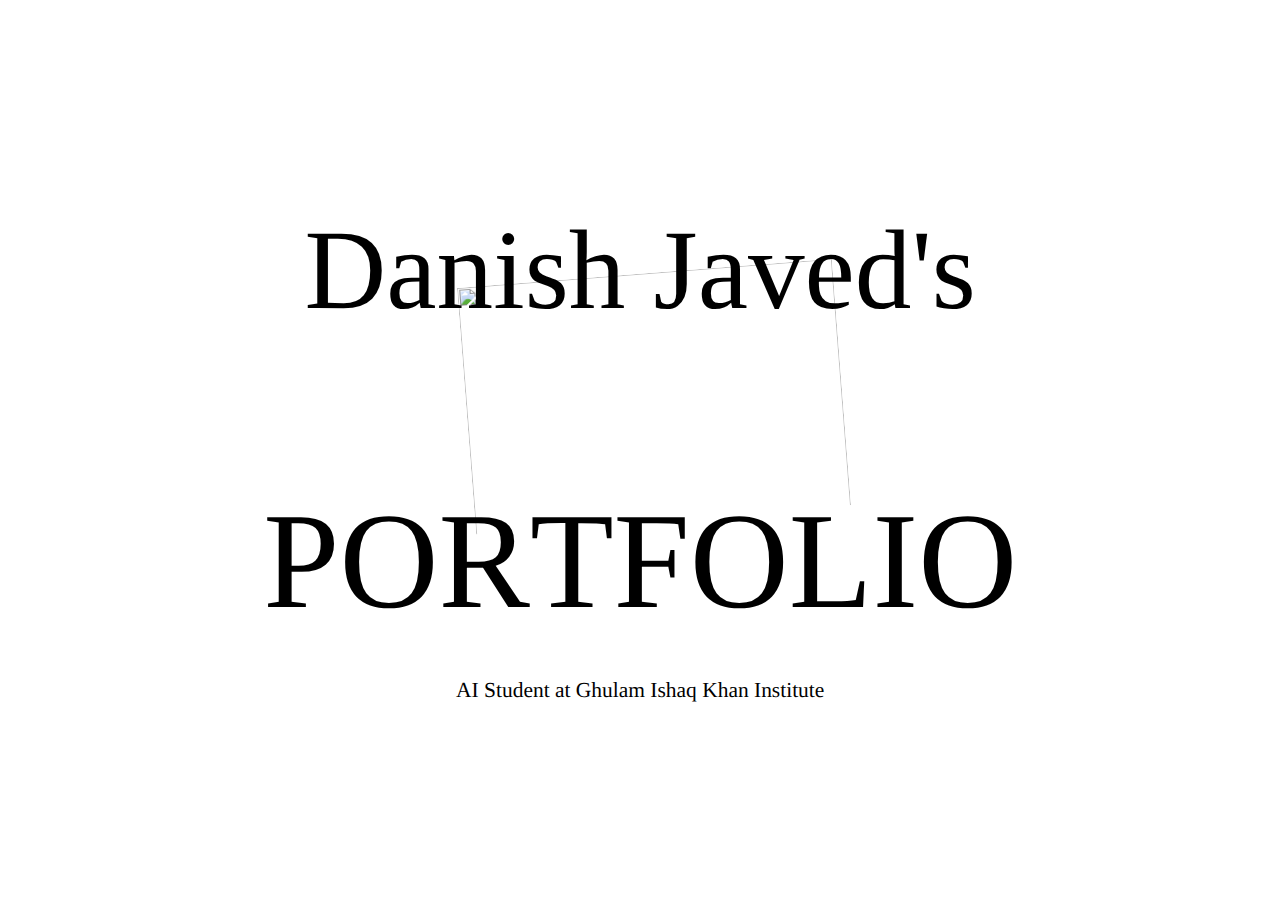
==== index.html @ 6057b131 "index.html" ====
<!DOCTYPE html>
<!-- saved from url=(0034)https://danishjaved.my.canva.site/ -->
<html lang="en"><head><meta http-equiv="Content-Type" content="text/html; charset=UTF-8"><!--<base href="/">--><base href="."><meta name="viewport" content="width=device-width, initial-scale=1.0"><title>Danish Javed's</title><meta name="description" content="Personal portfolio"><link rel="icon" href="https://danishjaved.my.canva.site/26387fa4f5b1e3f7b6217b27d79bf264.png" type="image/png" sizes="16x16"><link rel="icon" href="https://danishjaved.my.canva.site/2d0b56e7e51cf11036ad8734bdb67e2d.png" type="image/png" sizes="32x32"><link rel="apple-touch-icon" href="https://danishjaved.my.canva.site/725b756a69a7d4c235070e51acd85560.png" sizes="180x180"><style>:root {  --ffsd: 0px;}@media not all and (min-resolution:.001dpcm) {  @media {    :root {       --ffsd: 0.5px;    }  }}html {  font-size: min(1vw, 13.66px);  -webkit-text-size-adjust: 100%;  scroll-behavior: smooth;}body, html, p, ul, ol, li {  margin: 0;  padding: 0;  font-synthesis: none;  font-kerning: none;  font-variant-ligatures: none;  font-feature-settings: "kern" 0, "calt" 0, "liga" 0, "clig" 0, "dlig" 0, "hlig" 0;  font-family: unset;  -webkit-font-smoothing: subpixel-antialiased;  -moz-osx-font-smoothing: grayscale;  text-rendering: geometricprecision;  white-space: normal;}li {  text-align: unset;}a {  text-decoration: none;  color: inherit;}@font-face {  font-family: YAEp58LJecI-0;  font-display: swap;  src: url(fonts/e9849a0be596192c822daa1765c81db9.woff2);  font-weight: 400;  font-style: normal;}@font-face {  font-family: YAEp58LJecI-0;  font-display: swap;  src: url(fonts/b31b3fcc49f01632fbaf4aeb8bf509ef.woff2);  font-weight: 700;  font-style: normal;}@font-face {  font-family: YAEp58LJecI-0;  font-display: swap;  src: url(fonts/c1d7916e2c29f971f879f9e089080f3e.woff2);  font-weight: 400;  font-style: italic;}@font-face {  font-family: YAEp58LJecI-0;  font-display: swap;  src: url(fonts/62d4c518a3633a4d230a8a7eb7c6b3e5.woff2);  font-weight: 700;  font-style: italic;}@font-face {  font-family: YAEp58LJecI-0;  font-display: swap;  src: url(fonts/e9849a0be596192c822daa1765c81db9.woff2);  font-weight: 100;  font-style: normal;}@font-face {  font-family: YAEp58LJecI-0;  font-display: swap;  src: url(fonts/c1d7916e2c29f971f879f9e089080f3e.woff2);  font-weight: 100;  font-style: italic;}@font-face {  font-family: YAEp58LJecI-0;  font-display: swap;  src: url(fonts/e9849a0be596192c822daa1765c81db9.woff2);  font-weight: 200;  font-style: normal;}@font-face {  font-family: YAEp58LJecI-0;  font-display: swap;  src: url(fonts/c1d7916e2c29f971f879f9e089080f3e.woff2);  font-weight: 200;  font-style: italic;}@font-face {  font-family: YAEp58LJecI-0;  font-display: swap;  src: url(fonts/e9849a0be596192c822daa1765c81db9.woff2);  font-weight: 300;  font-style: normal;}@font-face {  font-family: YAEp58LJecI-0;  font-display: swap;  src: url(fonts/c1d7916e2c29f971f879f9e089080f3e.woff2);  font-weight: 300;  font-style: italic;}@font-face {  font-family: YAEp58LJecI-0;  font-display: swap;  src: url(fonts/e9849a0be596192c822daa1765c81db9.woff2);  font-weight: 500;  font-style: normal;}@font-face {  font-family: YAEp58LJecI-0;  font-display: swap;  src: url(fonts/c1d7916e2c29f971f879f9e089080f3e.woff2);  font-weight: 500;  font-style: italic;}@font-face {  font-family: YAEp58LJecI-0;  font-display: swap;  src: url(fonts/b31b3fcc49f01632fbaf4aeb8bf509ef.woff2);  font-weight: 600;  font-style: normal;}@font-face {  font-family: YAEp58LJecI-0;  font-display: swap;  src: url(fonts/62d4c518a3633a4d230a8a7eb7c6b3e5.woff2);  font-weight: 600;  font-style: italic;}@font-face {  font-family: YAEp58LJecI-0;  font-display: swap;  src: url(fonts/b31b3fcc49f01632fbaf4aeb8bf509ef.woff2);  font-weight: 800;  font-style: normal;}@font-face {  font-family: YAEp58LJecI-0;  font-display: swap;  src: url(fonts/62d4c518a3633a4d230a8a7eb7c6b3e5.woff2);  font-weight: 800;  font-style: italic;}@font-face {  font-family: YAEp58LJecI-0;  font-display: swap;  src: url(fonts/b31b3fcc49f01632fbaf4aeb8bf509ef.woff2);  font-weight: 900;  font-style: normal;}@font-face {  font-family: YAEp58LJecI-0;  font-display: swap;  src: url(fonts/62d4c518a3633a4d230a8a7eb7c6b3e5.woff2);  font-weight: 900;  font-style: italic;}@font-face {  font-family: YAEnTI0o408-0;  font-display: swap;  src: url(fonts/5505f71211e4b034e8c772ad6db3aad7.woff2);  font-weight: 400;  font-style: normal;}@font-face {  font-family: YAEnTI0o408-0;  font-display: swap;  src: url(fonts/78e74164a4ee09afd0188f20b378a44f.woff2);  font-weight: 700;  font-style: normal;}@font-face {  font-family: YAEnTI0o408-0;  font-display: swap;  src: url(fonts/eef94b629faf5f33099e30d44d73719a.woff2);  font-weight: 400;  font-style: italic;}@font-face {  font-family: YAEnTI0o408-0;  font-display: swap;  src: url(fonts/59f4bb6e7f28db8920c69494d4d715f2.woff2);  font-weight: 700;  font-style: italic;}@font-face {  font-family: YAEnTI0o408-0;  font-display: swap;  src: url(fonts/5505f71211e4b034e8c772ad6db3aad7.woff2);  font-weight: 100;  font-style: normal;}@font-face {  font-family: YAEnTI0o408-0;  font-display: swap;  src: url(fonts/eef94b629faf5f33099e30d44d73719a.woff2);  font-weight: 100;  font-style: italic;}@font-face {  font-family: YAEnTI0o408-0;  font-display: swap;  src: url(fonts/5505f71211e4b034e8c772ad6db3aad7.woff2);  font-weight: 200;  font-style: normal;}@font-face {  font-family: YAEnTI0o408-0;  font-display: swap;  src: url(fonts/eef94b629faf5f33099e30d44d73719a.woff2);  font-weight: 200;  font-style: italic;}@font-face {  font-family: YAEnTI0o408-0;  font-display: swap;  src: url(fonts/5505f71211e4b034e8c772ad6db3aad7.woff2);  font-weight: 300;  font-style: normal;}@font-face {  font-family: YAEnTI0o408-0;  font-display: swap;  src: url(fonts/eef94b629faf5f33099e30d44d73719a.woff2);  font-weight: 300;  font-style: italic;}@font-face {  font-family: YAEnTI0o408-0;  font-display: swap;  src: url(fonts/5505f71211e4b034e8c772ad6db3aad7.woff2);  font-weight: 500;  font-style: normal;}@font-face {  font-family: YAEnTI0o408-0;  font-display: swap;  src: url(fonts/eef94b629faf5f33099e30d44d73719a.woff2);  font-weight: 500;  font-style: italic;}@font-face {  font-family: YAEnTI0o408-0;  font-display: swap;  src: url(fonts/78e74164a4ee09afd0188f20b378a44f.woff2);  font-weight: 600;  font-style: normal;}@font-face {  font-family: YAEnTI0o408-0;  font-display: swap;  src: url(fonts/59f4bb6e7f28db8920c69494d4d715f2.woff2);  font-weight: 600;  font-style: italic;}@font-face {  font-family: YAEnTI0o408-0;  font-display: swap;  src: url(fonts/78e74164a4ee09afd0188f20b378a44f.woff2);  font-weight: 800;  font-style: normal;}@font-face {  font-family: YAEnTI0o408-0;  font-display: swap;  src: url(fonts/59f4bb6e7f28db8920c69494d4d715f2.woff2);  font-weight: 800;  font-style: italic;}@font-face {  font-family: YAEnTI0o408-0;  font-display: swap;  src: url(fonts/78e74164a4ee09afd0188f20b378a44f.woff2);  font-weight: 900;  font-style: normal;}@font-face {  font-family: YAEnTI0o408-0;  font-display: swap;  src: url(fonts/59f4bb6e7f28db8920c69494d4d715f2.woff2);  font-weight: 900;  font-style: italic;}@font-face {  font-family: YACgEZ1cb1Q-0;  font-display: swap;  src: url(fonts/f8f199f09526f79e87644ed227e0f651.woff2);  font-weight: 400;  font-style: normal;}@font-face {  font-family: YACgEZ1cb1Q-0;  font-display: swap;  src: url(fonts/98c4d2c0223fc8474641c77f923528e9.woff2);  font-weight: 700;  font-style: normal;}@font-face {  font-family: YACgEZ1cb1Q-0;  font-display: swap;  src: url(fonts/d257a7100844bc3f98c9021168b6249e.woff2);  font-weight: 400;  font-style: italic;}@font-face {  font-family: YACgEZ1cb1Q-0;  font-display: swap;  src: url(fonts/1060345c54d396e76d73f1da7ee200bd.woff2);  font-weight: 700;  font-style: italic;}@font-face {  font-family: YACgEZ1cb1Q-0;  font-display: swap;  src: url(fonts/f8f199f09526f79e87644ed227e0f651.woff2);  font-weight: 100;  font-style: normal;}@font-face {  font-family: YACgEZ1cb1Q-0;  font-display: swap;  src: url(fonts/d257a7100844bc3f98c9021168b6249e.woff2);  font-weight: 100;  font-style: italic;}@font-face {  font-family: YACgEZ1cb1Q-0;  font-display: swap;  src: url(fonts/f8f199f09526f79e87644ed227e0f651.woff2);  font-weight: 200;  font-style: normal;}@font-face {  font-family: YACgEZ1cb1Q-0;  font-display: swap;  src: url(fonts/d257a7100844bc3f98c9021168b6249e.woff2);  font-weight: 200;  font-style: italic;}@font-face {  font-family: YACgEZ1cb1Q-0;  font-display: swap;  src: url(fonts/f8f199f09526f79e87644ed227e0f651.woff2);  font-weight: 300;  font-style: normal;}@font-face {  font-family: YACgEZ1cb1Q-0;  font-display: swap;  src: url(fonts/d257a7100844bc3f98c9021168b6249e.woff2);  font-weight: 300;  font-style: italic;}@font-face {  font-family: YACgEZ1cb1Q-0;  font-display: swap;  src: url(fonts/f8f199f09526f79e87644ed227e0f651.woff2);  font-weight: 500;  font-style: normal;}@font-face {  font-family: YACgEZ1cb1Q-0;  font-display: swap;  src: url(fonts/d257a7100844bc3f98c9021168b6249e.woff2);  font-weight: 500;  font-style: italic;}@font-face {  font-family: YACgEZ1cb1Q-0;  font-display: swap;  src: url(fonts/98c4d2c0223fc8474641c77f923528e9.woff2);  font-weight: 600;  font-style: normal;}@font-face {  font-family: YACgEZ1cb1Q-0;  font-display: swap;  src: url(fonts/1060345c54d396e76d73f1da7ee200bd.woff2);  font-weight: 600;  font-style: italic;}@font-face {  font-family: YACgEZ1cb1Q-0;  font-display: swap;  src: url(fonts/98c4d2c0223fc8474641c77f923528e9.woff2);  font-weight: 800;  font-style: normal;}@font-face {  font-family: YACgEZ1cb1Q-0;  font-display: swap;  src: url(fonts/1060345c54d396e76d73f1da7ee200bd.woff2);  font-weight: 800;  font-style: italic;}@font-face {  font-family: YACgEZ1cb1Q-0;  font-display: swap;  src: url(fonts/98c4d2c0223fc8474641c77f923528e9.woff2);  font-weight: 900;  font-style: normal;}@font-face {  font-family: YACgEZ1cb1Q-0;  font-display: swap;  src: url(fonts/1060345c54d396e76d73f1da7ee200bd.woff2);  font-weight: 900;  font-style: italic;}@media (max-width: 375px) {  #bQt3GUzkU1ofkf0h {    font-size: max(0px, calc(12.71719118rem - var(--ffsd)));  }  #lroMZvdcfDiXfRLo {    transform: translateX(0);    margin-top: 0;    margin-bottom: calc(max(0px, 12.71719118rem) * -0.1);  }  #NeyC83ymP6I0svmJ {    min-width: 84.86866639rem;  }  #ACy72J25jrQEzs0T {    grid-area: 2 / 4 / 4 / 7;  }  #E8XNRR9nJENW1R2s {    grid-area: 3 / 5 / 6 / 6;  }  #l973bzo1x4fNsuTJ {    font-size: max(0px, calc(15.39447382rem - var(--ffsd)));  }  #lQyK3w5gXLgJKDej {    transform: translateX(0);    margin-top: 0;    margin-bottom: calc(max(0px, 15.39447382rem) * -0.1);  }  #F9P0WHonsFh85xwz {    min-width: 92.84403947rem;  }  #UhTxjDUJMyVoTS5G {    grid-area: 5 / 3 / 7 / 8;  }  #rkghDvON6TIMrJCx {    font-size: max(12px, calc(4.71034401rem - var(--ffsd)));  }  #o4wVOuegOL1gviXj {    transform: translateX(0);    margin-top: 0;    margin-bottom: calc(max(12px, 4.71034401rem) * 0.075);  }  #R3F62YbrkBP995bn {    min-width: 92.84403948rem;  }  #LKfLCkUo15hMZimM {    grid-area: 8 / 2 / 9 / 9;  }  #KVTv3MMCDR8b1zBM {    grid-template-columns: 3.64464692rem 0 3.98768654rem 22.869948rem 42.21052441rem 19.65486064rem 3.98768654rem 0.00000002rem 3.64464692rem;    grid-template-rows: minmax(14.98119143rem, max-content) minmax(7.82775572rem, max-content) minmax(7.41372444rem, max-content) minmax(14.38340087rem, max-content) minmax(5.96713184rem, max-content) minmax(12.50608399rem, max-content) minmax(6.4255721rem, max-content) minmax(5.61316032rem, max-content) minmax(14.98119143rem, max-content);  }  #woJby2SyiHteFbAr {    min-height: 100vh;  }}@media (min-width: 375.05px) and (max-width: 480px) {  #bQt3GUzkU1ofkf0h {    font-size: max(0px, calc(12.91018223rem - var(--ffsd)));  }  #lroMZvdcfDiXfRLo {    transform: translateX(0);    margin-top: 0;    margin-bottom: calc(max(0px, 12.91018223rem) * -0.1);  }  #NeyC83ymP6I0svmJ {    min-width: 86.12540953rem;  }  #ACy72J25jrQEzs0T {    grid-area: 2 / 4 / 4 / 7;  }  #E8XNRR9nJENW1R2s {    grid-area: 3 / 5 / 6 / 6;  }  #l973bzo1x4fNsuTJ {    font-size: max(0px, calc(15.62809425rem - var(--ffsd)));  }  #lQyK3w5gXLgJKDej {    transform: translateX(0);    margin-top: 0;    margin-bottom: calc(max(0px, 15.62809425rem) * -0.1);  }  #F9P0WHonsFh85xwz {    min-width: 94.22181371rem;  }  #UhTxjDUJMyVoTS5G {    grid-area: 5 / 3 / 7 / 8;  }  #rkghDvON6TIMrJCx {    font-size: max(12px, calc(4.77341576rem - var(--ffsd)));  }  #o4wVOuegOL1gviXj {    transform: translateX(0);    margin-top: 0;    margin-bottom: calc(max(12px, 4.77341576rem) * 0.075);  }  #R3F62YbrkBP995bn {    min-width: 94.22181373rem;  }  #LKfLCkUo15hMZimM {    grid-area: 8 / 2 / 9 / 9;  }  #KVTv3MMCDR8b1zBM {    grid-template-columns: 2.94117647rem 0 4.04820209rem 23.21701326rem 42.85109459rem 19.95313501rem 4.04820209rem 0.00000001rem 2.94117647rem;    grid-template-rows: minmax(14.55743023rem, max-content) minmax(7.94654664rem, max-content) minmax(7.52623219rem, max-content) minmax(14.60167766rem, max-content) minmax(6.05768667rem, max-content) minmax(12.69587137rem, max-content) minmax(5.18534219rem, max-content) minmax(4.4224293rem, max-content) minmax(14.55743023rem, max-content);  }  #woJby2SyiHteFbAr {    min-height: 100vh;  }}@media (min-width: 480.05px) and (max-width: 768px) {  #bQt3GUzkU1ofkf0h {    font-size: max(0px, calc(12.737278rem - var(--ffsd)));  }  #lroMZvdcfDiXfRLo {    transform: translateX(0);    margin-top: 0;    margin-bottom: calc(max(0px, 12.737278rem) * -0.1);  }  #NeyC83ymP6I0svmJ {    min-width: 84.93427682rem;  }  #ACy72J25jrQEzs0T {    grid-area: 2 / 4 / 4 / 7;  }  #E8XNRR9nJENW1R2s {    grid-area: 3 / 5 / 6 / 6;  }  #l973bzo1x4fNsuTJ {    font-size: max(0px, calc(15.41878942rem - var(--ffsd)));  }  #lQyK3w5gXLgJKDej {    transform: translateX(0);    margin-top: 0;    margin-bottom: calc(max(0px, 15.41878942rem) * -0.1);  }  #F9P0WHonsFh85xwz {    min-width: 92.92224702rem;  }  #UhTxjDUJMyVoTS5G {    grid-area: 5 / 3 / 7 / 8;  }  #rkghDvON6TIMrJCx {    font-size: max(12px, calc(2.98338485rem - var(--ffsd)));  }  #o4wVOuegOL1gviXj {    transform: translateX(0);    margin-top: 0;    margin-bottom: calc(max(12px, 2.98338485rem) * 0.075);  }  #R3F62YbrkBP995bn {    min-width: 92.92224702rem;  }  #LKfLCkUo15hMZimM {    grid-area: 8 / 2 / 9 / 9;  }  #KVTv3MMCDR8b1zBM {    grid-template-columns: 3.57142857rem 0 3.9939851rem 22.90607112rem 42.27719601rem 19.68590553rem 3.9939851rem 0 3.57142857rem;    grid-template-rows: minmax(13.45422721rem, max-content) minmax(7.84011968rem, max-content) minmax(7.42543443rem, max-content) minmax(14.40611948rem, max-content) minmax(5.97655694rem, max-content) minmax(12.52583737rem, max-content) minmax(3.14824347rem, max-content) minmax(2.68504636rem, max-content) minmax(13.45422721rem, max-content);  }  #woJby2SyiHteFbAr {    min-height: 100vh;  }}@media (min-width: 768.05px) and (max-width: 1024px) {  #bQt3GUzkU1ofkf0h {    font-size: max(0px, calc(10.49090294rem - var(--ffsd)));  }  #lroMZvdcfDiXfRLo {    transform: translateX(0);    margin-top: 0;    margin-bottom: calc(max(0px, 10.49090294rem) * -0.1);  }  #NeyC83ymP6I0svmJ {    min-width: 69.95028215rem;  }  #ACy72J25jrQEzs0T {    grid-area: 2 / 4 / 4 / 7;  }  #E8XNRR9nJENW1R2s {    grid-area: 3 / 5 / 6 / 6;  }  #l973bzo1x4fNsuTJ {    font-size: max(0px, calc(12.69949696rem - var(--ffsd)));  }  #lQyK3w5gXLgJKDej {    transform: translateX(0);    margin-top: 0;    margin-bottom: calc(max(0px, 12.69949696rem) * -0.1);  }  #F9P0WHonsFh85xwz {    min-width: 76.52947592rem;  }  #UhTxjDUJMyVoTS5G {    grid-area: 5 / 3 / 7 / 9;  }  #rkghDvON6TIMrJCx {    font-size: max(12px, calc(2.23753864rem - var(--ffsd)));  }  #o4wVOuegOL1gviXj {    transform: translateX(0);    margin-top: 0;    margin-bottom: calc(max(12px, 2.23753864rem) * 0.075);  }  #R3F62YbrkBP995bn {    min-width: 76.52947592rem;  }  #LKfLCkUo15hMZimM {    grid-area: 8 / 2 / 9 / 8;  }  #KVTv3MMCDR8b1zBM {    grid-template-columns: 11.7596761rem 0 3.28959688rem 18.86630478rem 34.8210944rem 16.21405485rem 3.28959688rem 0 11.7596761rem;    grid-template-rows: minmax(11.08495925rem, max-content) minmax(6.45741849rem, max-content) minmax(6.11586808rem, max-content) minmax(11.86542377rem, max-content) minmax(4.92251788rem, max-content) minmax(10.31675246rem, max-content) minmax(2.44863381rem, max-content) minmax(2.08836939rem, max-content) minmax(11.36672353rem, max-content);  }  #woJby2SyiHteFbAr {    min-height: 100vh;  }}@media (min-width: 1024.05px) {  #bQt3GUzkU1ofkf0h {    font-size: max(0px, calc(8.84737934rem - var(--ffsd)));  }  #lroMZvdcfDiXfRLo {    transform: translateX(0);    margin-top: 0;    margin-bottom: calc(max(0px, 8.84737934rem) * -0.1);  }  #NeyC83ymP6I0svmJ {    min-width: 58.9871706rem;  }  #ACy72J25jrQEzs0T {    grid-area: 2 / 3 / 4 / 8;  }  #E8XNRR9nJENW1R2s {    grid-area: 3 / 5 / 6 / 6;  }  #l973bzo1x4fNsuTJ {    font-size: max(0px, calc(10.70997108rem - var(--ffsd)));  }  #lQyK3w5gXLgJKDej {    transform: translateX(0);    margin-top: 0;    margin-bottom: calc(max(0px, 10.70997108rem) * -0.1);  }  #F9P0WHonsFh85xwz {    min-width: 64.53565612rem;  }  #UhTxjDUJMyVoTS5G {    grid-area: 5 / 2 / 7 / 9;  }  #rkghDvON6TIMrJCx {    font-size: max(12px, calc(1.67733497rem - var(--ffsd)));  }  #o4wVOuegOL1gviXj {    transform: translateX(0);    margin-top: 0;    margin-bottom: calc(max(12px, 1.67733497rem) * 0.075);  }  #R3F62YbrkBP995bn {    min-width: 33.05052084rem;  }  #LKfLCkUo15hMZimM {    grid-area: 8 / 4 / 9 / 7;  }  #KVTv3MMCDR8b1zBM {    grid-template-columns: 17.75047355rem 2.77424276rem 12.96832488rem 2.94235089rem 29.36595956rem 0.70560717rem 12.96832488rem 2.77424276rem 17.75047355rem;    grid-template-rows: minmax(9.35148777rem, max-content) minmax(5.44578778rem, max-content) minmax(5.15774526rem, max-content) minmax(10.00656529rem, max-content) minmax(4.15134744rem, max-content) minmax(8.70051159rem, max-content) minmax(2.06502647rem, max-content) minmax(1.9988243rem, max-content) minmax(9.34525169rem, max-content);  }  #woJby2SyiHteFbAr {    min-height: 100vh;  }}@keyframes anim-pulse {  0% {    background-color: rgba(226, 226, 226, 0.05);  }  50% {    background-color: rgba(226, 226, 226, 0.1);  }  100% {    background-color: rgba(226, 226, 226, 0.05);  }}</style><script nonce="">!function(){"use strict";const e="undefined"!=typeof window?window.navigator?.userAgent:void 0;const t=!(!e||(n=e,!n.match(/AppleWebKit\//)||n.match(/Chrome\//)||n.match(/Chromium\//)));var n;function o(){Array.from(document.querySelectorAll("svg")).forEach((e=>{const t=e.style.display||"block";e.style.display="none",e.offsetHeight,e.style.display=t}))}function i(){Array.from(document.querySelectorAll("video")).forEach((e=>{window.requestAnimationFrame((()=>{e.style.position="fixed",window.setTimeout((()=>{e.style.position=""}))}))}))}function r(e){if(0!==e.getBoundingClientRect().width)return;const t=Array.from(e.children).map((e=>e));t.forEach(((e,n)=>{if(e.hasAttribute("data-foreign-object-container"))e.style.transformOrigin="",e.style.transform="",e.style.clipPath="";else{const o=document.createElement("div");o.setAttribute("data-foreign-object-container",""),e.insertAdjacentElement("beforebegin",o),e.remove(),o.append(e),t[n]=o}}));const n=e.closest("svg")?.getBoundingClientRect(),o=e.getScreenCTM();if(!o||!n)return;const{a:i,b:r,c:a,d:c,e:s,f:d}=o,f=e.x?.baseVal.value??0,l=e.y?.baseVal.value??0;t.forEach((e=>{if(!e.hasAttribute("data-foreign-object-container"))return;const{style:t}=e;t.transformOrigin=`${-f}px ${-l}px`,t.transform=`matrix(${i}, ${r}, ${a}, ${c}, ${s-n.left}, ${d-n.top})`;const o=(n.top-d)/i,u=(n.left-s)/i,m=o+n.height/i,p=u+n.width/i;t.clipPath=`polygon(${u}px ${o}px, ${p}px ${o}px, ${p}px ${m}px, ${u}px ${m}px)`}))}function a(){const e=document.querySelectorAll("foreignObject");Array.from(e).forEach(r)}[function(){t&&(window.addEventListener("resize",o),window.addEventListener("DOMContentLoaded",o))},function(){t&&(window.addEventListener("resize",a),window.addEventListener("DOMContentLoaded",a))},function(){t&&window.addEventListener("DOMContentLoaded",i)}].forEach((e=>e()))}();</script><script nonce="">
    window.C_CAPTCHA_IMPLEMENTATION = 'RECAPTCHA';
</script><script nonce="">
    window.C_CAPTCHA_KEY = '6Ldk59waAAAAAMPqkICbJjfMivZLCGtTpa6Wn6zO';
</script></head><body data-new-gr-c-s-check-loaded="14.1085.0" data-gr-ext-installed=""><div id="root"><section id="woJby2SyiHteFbAr" style="z-index:0;overflow:hidden;grid-template-columns:auto min(100vw, 1366px) auto;display:grid;position:relative;align-items:center;"><div id="vFjSHr104ipUB9tt" style="background-color:#ffffff;transform:scale(1, 1);overflow:hidden;width:100%;opacity:1.0;height:100%;top:0%;left:0%;position:absolute;"></div><div id="KVTv3MMCDR8b1zBM" style="display:grid;grid-column:2;position:relative;"><div id="ACy72J25jrQEzs0T" style="z-index:1;position:relative;"><div id="NeyC83ymP6I0svmJ" style="transform:rotate(0deg);width:100%;box-sizing:border-box;height:100%;"><div id="lroMZvdcfDiXfRLo" style="flex-direction:column;display:flex;width:100%;justify-content:center;opacity:1.0;height:100%;"><p id="bQt3GUzkU1ofkf0h" style="color:#000000;letter-spacing:0em;font-family:YAEp58LJecI-0;line-height:1.4em;text-align:center;"><span id="skFCkAkLeRrHU743" style="color:#000000;">Danish Javed's</span><br></p></div></div></div><div id="E8XNRR9nJENW1R2s" style="z-index:0;position:relative;"><div id="pRAkswht4efVRJHu" style="padding-top:65.77567454%;transform:rotate(-4.4535635deg);"><div id="ALHRTmFeUNhmbdON" style="top:0px;left:0px;width:100%;position:absolute;height:100%;"><div id="cnuWXA7t7A64bmvG" style="width:100%;opacity:1.0;height:100%;"><div id="NKjZbnAW7WryxCfA" style="transform:scale(1, 1);overflow:hidden;width:100%;height:100%;"><div id="HiVTAPywGj8hjWWv" style="transform: rotate(0deg); top: 0%; left: 0%; width: 100%; position: relative; opacity: 1; height: 152.032%;"><img src="./Danish Javed&#39;s_files/487c0f09a49ae8ab51f23421356b743b.jpg" alt="" loading="lazy" style="width:100%;height:100%;"></div></div></div></div></div></div><div id="UhTxjDUJMyVoTS5G" style="z-index:3;position:relative;"><div id="F9P0WHonsFh85xwz" style="transform:rotate(0deg);width:100%;box-sizing:border-box;height:100%;"><div id="lQyK3w5gXLgJKDej" style="flex-direction:column;display:flex;width:100%;justify-content:center;opacity:1.0;height:100%;"><p id="l973bzo1x4fNsuTJ" style="text-transform:uppercase;color:#000000;letter-spacing:0em;font-family:YACgEZ1cb1Q-0;line-height:1.4em;text-align:center;"><span id="ZE86MqyHFvaAiidb" style="color:#000000;">PORTFOLIO</span><br></p></div></div></div><div id="LKfLCkUo15hMZimM" style="z-index:2;position:relative;"><div id="R3F62YbrkBP995bn" style="transform:rotate(0deg);width:100%;box-sizing:border-box;height:100%;"><div id="o4wVOuegOL1gviXj" style="flex-direction:column;display:flex;width:100%;justify-content:center;opacity:1.0;height:100%;"><p id="rkghDvON6TIMrJCx" style="color:#000000;letter-spacing:0em;font-family:YAEnTI0o408-0;line-height:1.05em;text-align:center;"><span id="R6aqxE1tfoYaCAh4" style="color:#000000;">AI Student at Ghulam Ishaq Khan Institute</span><br></p></div></div></div></div></section><script src="./Danish Javed&#39;s_files/73ad2651535b7ecadd366d5fa045dc32c1cdb8fc38f8243601b62b64f4123420.js.download" async="" nonce=""></script></div><script nonce="">
  const lang = navigator.language ? navigator.language : 'en';
</script><style>
    
    

    .inline-icon {
        display: inline-block;
        width: 16px;
        height: 16px;
        margin-right: 5px;
    }
    .inline-icon > svg {
        fill: rgba(218, 218, 218, 1);
    }

    .inline-icon-logo {
        display: inline-block;
        height: 16px;
        margin-left: 5px;
    }
    .inline-icon-logo > svg {
        height: 100%;
    }

    .modal-backdrop {
        position: fixed;
        top: 0;
        right: 0;
        bottom: 0;
        left: 0;
        width: 100%;
        height: 100%;
        z-index: 9999;
        transition: opacity 0.35s;
        opacity: 0;
        visibility: hidden;
        pointer-events: none;
    }
    .modal-backdrop.active {
        opacity: 1;
        visibility: visible;
        pointer-events: all;
    }

    .report-form-modal {
        display: block;
        box-sizing: border-box;
        position: absolute;
        left: 16px;
        width: 367px; /* min width for the gcaptcha to fit*/
        transform: translate3d(0, calc(-100% + 24px), 0);
        z-index: 10000;
        font-family: -apple-system, BlinkMacSystemFont, Segoe UI, Helvetica, Arial, sans-serif;
        background-color: #ffffff;
        border-radius: 8px;
        margin: 0;
        box-shadow: 0px 2px 18px 0px rgba(14, 19, 24, 0.25), 0px 0px 1px 0px rgba(14, 19, 24, 0.02);
        transition-duration: 0.35s;
        transition-property: opacity, transform, visibility;
        opacity: 0;
        visibility: hidden;
        pointer-events: none;
    }
    .report-form-modal.active {
        transform: translate3d(0, calc(-100% + 8px), 0);
        opacity: 1;
        visibility: visible;
        pointer-events: all;
    }

    .form-content {
        margin: 32px;
    }

    .form-content > * {
        margin: 16px 0;
    }

    .form-title {
        font-size: 24px;
        font-weight: 700;
    }

    .form-body {
        font-size: 14px;
        font-weight: 400;
        color: rgba(14, 19, 24, 0.7);
    }

    .form-body-bold {
        font-size: 14px;
        font-weight: 600;
        line-height: 22.4px;
        color: rgba(14, 19, 24, 1);
    }

    .form-radio-input {
        display: grid;
        grid-template-columns: 24px auto;
        grid-template-rows: auto;
        grid-template-areas:
          "radio-button radio-label"
          ". radio-description"
    }
    .form-radio-input:hover {
        cursor: pointer;
    }

    .radio-button-input {
        opacity: 0;
        margin: 0;
        width: 0;
        height: 0;
    }

    .radio-button {
        align-self: flex-start;
        grid-area: radio-button;
        display: inline-block;
        width: 16px;
        height: 16px;
        margin: 4px 8px 0 0;
        vertical-align: middle;
        border-radius: 50%;
        box-shadow: inset 0 0 0 1px rgba(53, 71, 90, .2);
        outline: none;
        background-color: #ffffff;
        flex-shrink: 0;
    }
    .radio-button-input:checked + .radio-button {
        background: #fff;
        box-shadow: inset 0 0 0 5px #8b3dff;
        transition: box-shadow .1s ease-in-out, background-color .1s ease-in-out;
    }
    .form-radio-input:hover .radio-button-input:not(:checked) + .radio-button {
        box-shadow: inset 0 0 0 1px rgba(30, 41, 51, .45);
    }

    .radio-button-input + .radio-button::after {
        content: "";
        width: 6px;
        height: 6px;
        background-color: transparent;
        display: block;
        margin: 5px;
        border-radius: 50%;
    }
    .radio-button-input:checked + .radio-button::after {
        background-color: #ffffff;
        transition: background-color .1s ease-in-out;
    }

    .form-radio-label {
        grid-area: radio-label;
        font-size: 14px;
        font-weight: 600;
        line-height: 22.4px;
        color: rgba(14, 19, 24, 1);
    }

    .form-radio-desc {
        grid-area: radio-description;
        font-size: 12px;
        font-weight: 400;
        color: rgba(14, 19, 24, 0.7);
        margin: 0;
    }

    .g-recaptcha {
        width: 300px;
    }

    .form-buttons {
        margin-top: 32px;
        display: grid;
        grid-gap: 8px;
        grid-template-columns: auto auto;
        justify-content: flex-end;
    }

    .button {
        border: 2px solid transparent;
        box-sizing: border-box;
        background-color: rgba(64, 87, 109, 0.07);
        border-radius: 4px;
        color: #0e1318;
        cursor: pointer;
        display: inline-flex;
        height: 40px;
        margin: 0;
        max-width: 100%;
        min-width: 80px;
        width: 100%;
        padding: 0 6px;
        vertical-align: middle;
        align-items: center;
        justify-content: center;
        font-family: -apple-system, BlinkMacSystemFont, Segoe UI, Helvetica, Arial, sans-serif;
        font-weight: 400;
        line-height: 1.6;
        outline: none;
        outline-offset: 2px;
        transition: background-color 0.2s;
    }
    .button:hover {
        background-color: rgba(57, 76, 96, .15);
    }
    .button:active {
        background-color: rgba(53, 71, 90, .2);
    }

    .submit-button {
        border: 2px solid transparent;
        box-sizing: border-box;
        background-color: #7d2ae8;
        border-radius: 4px;
        color: #ffffff;
        cursor: pointer;
        display: inline-flex;
        height: 40px;
        margin: 0;
        max-width: 100%;
        min-width: 80px;
        width: 100%;
        padding: 0 6px;
        vertical-align: middle;
        align-items: center;
        justify-content: center;
        font-family: -apple-system, BlinkMacSystemFont, Segoe UI, Helvetica, Arial, sans-serif;
        font-weight: 400;
        line-height: 1.6;
        outline: none;
        outline-offset: 2px;
        transition: background-color 0.2s;
    }
    .submit-button:hover {
        background-color: #8d39fa;
    }
    .submit-button:active {
        background-color: #6718cf;
    }

    .button-text {
        font-size: 14px;
        display: inline-block;
        max-width: 100%;
        overflow: hidden;
        padding: 0 8px;
        text-overflow: ellipsis;
        white-space: nowrap;
        font-weight: 600;
        transition: all 0.2s;
    }
    .submit-button.loading .button-text {
        visibility: hidden;
        opacity: 0;
    }

    .submit-button.loading::after {
        content: "";
        position: absolute;
        width: 16px;
        height: 16px;
        margin: auto;
        border: 4px solid transparent;
        border-top-color: #ffffff;
        border-radius: 50%;
        animation: spin 1s ease infinite;
    }

    .text-danger {
        text-align: left;
        margin: 4px 0 0;
        color: #f84856;
        font-size: 12px;
    }

    .a-link:visited {
        color: rgba(14, 19, 24, 0.7)
    }
    .a-link {
        text-decoration: underline;
        color: rgba(14, 19, 24, 0.7)
    }
    .a-link:hover {
        color: #7d2ae8;
    }

    @keyframes spin {
        from {
            transform: rotate(0turn);
        }

        to {
            transform: rotate(1turn);
        }
    }

    @supports selector(:focus-visible) {
        .button:focus-visible {
            outline: auto;
        }

        .submit-button:focus-visible {
            outline: auto;
        }

        .radio-button-input:focus-visible + .radio-button {
            outline: auto;
        }


    }

    @supports not selector(:focus-visible) {
        .button:focus {
            outline: auto;
        }

        .submit-button:focus {
            outline: auto;
        }

        .radio-button-input:focus + .radio-button {
            outline: auto;
        }

    }

    /* stylelint-disable-next-line media-feature-name-disallowed-list */
    @media only screen and (max-width: 600px) {
        .modal-backdrop {
            background-color: rgba(14, 19, 24, 0.45);
            backdrop-filter: blur(4px);
        }

        .report-form-modal {
            width: 100%;
            position: fixed;
            left: 0;
            right: 0;
            bottom: 0;
            border-radius: 8px 8px 0 0;
            transform: translate3d(0, 33%, 0);
        }

        .report-form-modal.active {
            transform: translate3d(0, 0, 0);
        }

        .form-content {
            margin: 16px;
        }

        .form-buttons {
            display: grid;
            grid-gap: 8px;
            grid-template-columns: 1fr;
        }

        .submit-button {
            order: -1;
        }


    }
</div><span style="border-radius: 10px !important; text-indent: 12px !important; width: auto !important; height: 20px !important; padding: 0px 8px !important; text-align: center !important; vertical-align: middle !important; font: bold 11px / 20px &quot;Helvetica Neue&quot;, Helvetica, sans-serif !important; color: rgb(255, 255, 255) !important; background: url(&quot;[data-uri]&quot;) 4px 50% / 12px 12px no-repeat rgb(230, 0, 35) !important; position: absolute !important; opacity: 1 !important; z-index: 8675309 !important; display: block; cursor: pointer !important; border: none !important; -webkit-font-smoothing: antialiased !important; top: 203px; left: 575px;">Save</span><span style="border-radius: 12px; width: 24px !important; height: 24px !important; background: url(&quot;[data-uri]&quot;) 50% 50% / 24px 24px no-repeat rgba(0, 0, 0, 0.4) !important; position: absolute !important; opacity: 1 !important; z-index: 8675309 !important; display: block; cursor: pointer !important; border: none !important; top: 203px; left: 964px;"></span></body><grammarly-desktop-integration data-grammarly-shadow-root="true"></grammarly-desktop-integration></html>
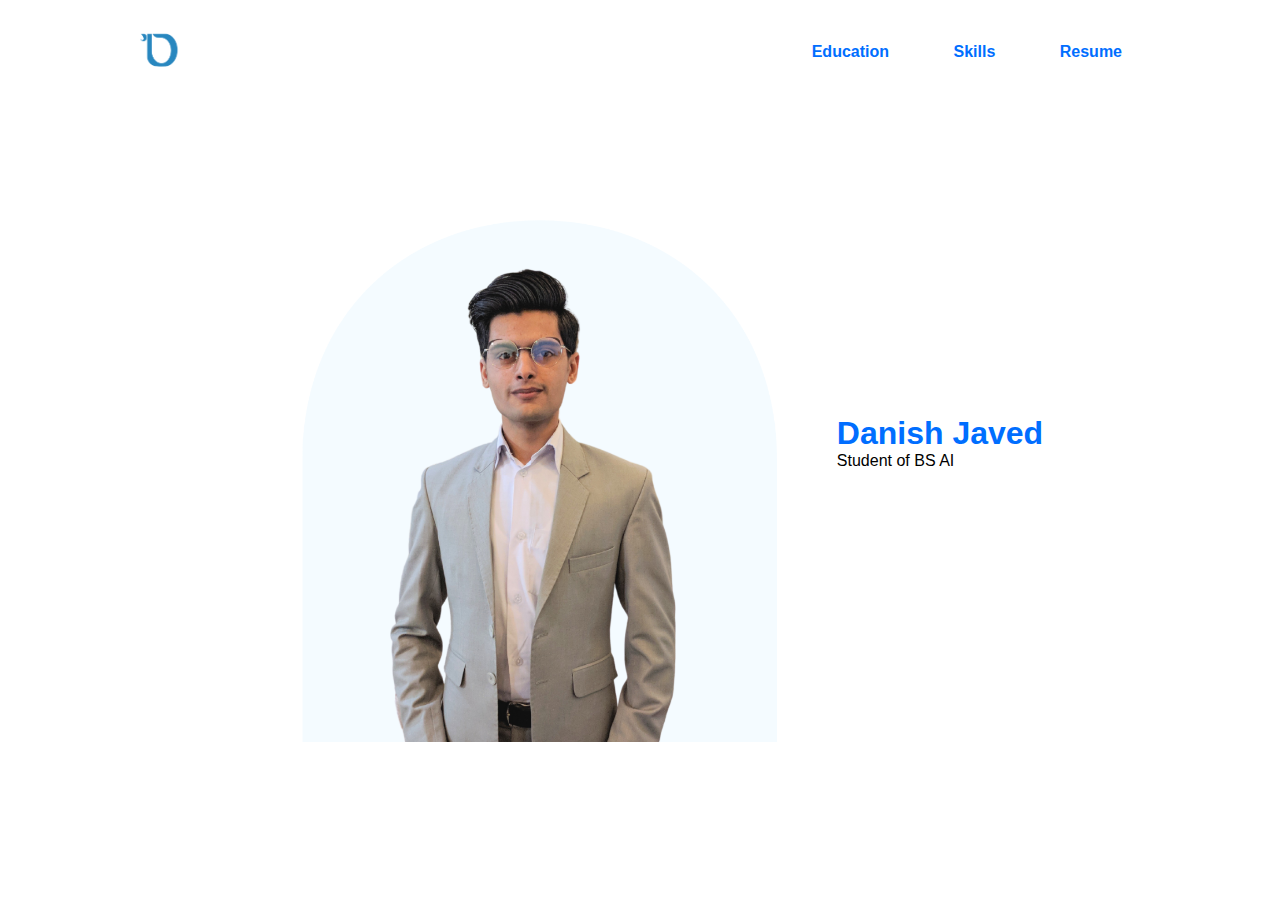
==== commit 5e4391d6: "Add files via upload" ====
--- a/index.html
+++ b/index.html
@@ -1,374 +1,37 @@
-<!DOCTYPE html>
-<!-- saved from url=(0034)https://danishjaved.my.canva.site/ -->
-<html lang="en"><head><meta http-equiv="Content-Type" content="text/html; charset=UTF-8"><!--<base href="/">--><base href="."><meta name="viewport" content="width=device-width, initial-scale=1.0"><title>Danish Javed's</title><meta name="description" content="Personal portfolio"><link rel="icon" href="https://danishjaved.my.canva.site/26387fa4f5b1e3f7b6217b27d79bf264.png" type="image/png" sizes="16x16"><link rel="icon" href="https://danishjaved.my.canva.site/2d0b56e7e51cf11036ad8734bdb67e2d.png" type="image/png" sizes="32x32"><link rel="apple-touch-icon" href="https://danishjaved.my.canva.site/725b756a69a7d4c235070e51acd85560.png" sizes="180x180"><style>:root {  --ffsd: 0px;}@media not all and (min-resolution:.001dpcm) {  @media {    :root {       --ffsd: 0.5px;    }  }}html {  font-size: min(1vw, 13.66px);  -webkit-text-size-adjust: 100%;  scroll-behavior: smooth;}body, html, p, ul, ol, li {  margin: 0;  padding: 0;  font-synthesis: none;  font-kerning: none;  font-variant-ligatures: none;  font-feature-settings: "kern" 0, "calt" 0, "liga" 0, "clig" 0, "dlig" 0, "hlig" 0;  font-family: unset;  -webkit-font-smoothing: subpixel-antialiased;  -moz-osx-font-smoothing: grayscale;  text-rendering: geometricprecision;  white-space: normal;}li {  text-align: unset;}a {  text-decoration: none;  color: inherit;}@font-face {  font-family: YAEp58LJecI-0;  font-display: swap;  src: url(fonts/e9849a0be596192c822daa1765c81db9.woff2);  font-weight: 400;  font-style: normal;}@font-face {  font-family: YAEp58LJecI-0;  font-display: swap;  src: url(fonts/b31b3fcc49f01632fbaf4aeb8bf509ef.woff2);  font-weight: 700;  font-style: normal;}@font-face {  font-family: YAEp58LJecI-0;  font-display: swap;  src: url(fonts/c1d7916e2c29f971f879f9e089080f3e.woff2);  font-weight: 400;  font-style: italic;}@font-face {  font-family: YAEp58LJecI-0;  font-display: swap;  src: url(fonts/62d4c518a3633a4d230a8a7eb7c6b3e5.woff2);  font-weight: 700;  font-style: italic;}@font-face {  font-family: YAEp58LJecI-0;  font-display: swap;  src: url(fonts/e9849a0be596192c822daa1765c81db9.woff2);  font-weight: 100;  font-style: normal;}@font-face {  font-family: YAEp58LJecI-0;  font-display: swap;  src: url(fonts/c1d7916e2c29f971f879f9e089080f3e.woff2);  font-weight: 100;  font-style: italic;}@font-face {  font-family: YAEp58LJecI-0;  font-display: swap;  src: url(fonts/e9849a0be596192c822daa1765c81db9.woff2);  font-weight: 200;  font-style: normal;}@font-face {  font-family: YAEp58LJecI-0;  font-display: swap;  src: url(fonts/c1d7916e2c29f971f879f9e089080f3e.woff2);  font-weight: 200;  font-style: italic;}@font-face {  font-family: YAEp58LJecI-0;  font-display: swap;  src: url(fonts/e9849a0be596192c822daa1765c81db9.woff2);  font-weight: 300;  font-style: normal;}@font-face {  font-family: YAEp58LJecI-0;  font-display: swap;  src: url(fonts/c1d7916e2c29f971f879f9e089080f3e.woff2);  font-weight: 300;  font-style: italic;}@font-face {  font-family: YAEp58LJecI-0;  font-display: swap;  src: url(fonts/e9849a0be596192c822daa1765c81db9.woff2);  font-weight: 500;  font-style: normal;}@font-face {  font-family: YAEp58LJecI-0;  font-display: swap;  src: url(fonts/c1d7916e2c29f971f879f9e089080f3e.woff2);  font-weight: 500;  font-style: italic;}@font-face {  font-family: YAEp58LJecI-0;  font-display: swap;  src: url(fonts/b31b3fcc49f01632fbaf4aeb8bf509ef.woff2);  font-weight: 600;  font-style: normal;}@font-face {  font-family: YAEp58LJecI-0;  font-display: swap;  src: url(fonts/62d4c518a3633a4d230a8a7eb7c6b3e5.woff2);  font-weight: 600;  font-style: italic;}@font-face {  font-family: YAEp58LJecI-0;  font-display: swap;  src: url(fonts/b31b3fcc49f01632fbaf4aeb8bf509ef.woff2);  font-weight: 800;  font-style: normal;}@font-face {  font-family: YAEp58LJecI-0;  font-display: swap;  src: url(fonts/62d4c518a3633a4d230a8a7eb7c6b3e5.woff2);  font-weight: 800;  font-style: italic;}@font-face {  font-family: YAEp58LJecI-0;  font-display: swap;  src: url(fonts/b31b3fcc49f01632fbaf4aeb8bf509ef.woff2);  font-weight: 900;  font-style: normal;}@font-face {  font-family: YAEp58LJecI-0;  font-display: swap;  src: url(fonts/62d4c518a3633a4d230a8a7eb7c6b3e5.woff2);  font-weight: 900;  font-style: italic;}@font-face {  font-family: YAEnTI0o408-0;  font-display: swap;  src: url(fonts/5505f71211e4b034e8c772ad6db3aad7.woff2);  font-weight: 400;  font-style: normal;}@font-face {  font-family: YAEnTI0o408-0;  font-display: swap;  src: url(fonts/78e74164a4ee09afd0188f20b378a44f.woff2);  font-weight: 700;  font-style: normal;}@font-face {  font-family: YAEnTI0o408-0;  font-display: swap;  src: url(fonts/eef94b629faf5f33099e30d44d73719a.woff2);  font-weight: 400;  font-style: italic;}@font-face {  font-family: YAEnTI0o408-0;  font-display: swap;  src: url(fonts/59f4bb6e7f28db8920c69494d4d715f2.woff2);  font-weight: 700;  font-style: italic;}@font-face {  font-family: YAEnTI0o408-0;  font-display: swap;  src: url(fonts/5505f71211e4b034e8c772ad6db3aad7.woff2);  font-weight: 100;  font-style: normal;}@font-face {  font-family: YAEnTI0o408-0;  font-display: swap;  src: url(fonts/eef94b629faf5f33099e30d44d73719a.woff2);  font-weight: 100;  font-style: italic;}@font-face {  font-family: YAEnTI0o408-0;  font-display: swap;  src: url(fonts/5505f71211e4b034e8c772ad6db3aad7.woff2);  font-weight: 200;  font-style: normal;}@font-face {  font-family: YAEnTI0o408-0;  font-display: swap;  src: url(fonts/eef94b629faf5f33099e30d44d73719a.woff2);  font-weight: 200;  font-style: italic;}@font-face {  font-family: YAEnTI0o408-0;  font-display: swap;  src: url(fonts/5505f71211e4b034e8c772ad6db3aad7.woff2);  font-weight: 300;  font-style: normal;}@font-face {  font-family: YAEnTI0o408-0;  font-display: swap;  src: url(fonts/eef94b629faf5f33099e30d44d73719a.woff2);  font-weight: 300;  font-style: italic;}@font-face {  font-family: YAEnTI0o408-0;  font-display: swap;  src: url(fonts/5505f71211e4b034e8c772ad6db3aad7.woff2);  font-weight: 500;  font-style: normal;}@font-face {  font-family: YAEnTI0o408-0;  font-display: swap;  src: url(fonts/eef94b629faf5f33099e30d44d73719a.woff2);  font-weight: 500;  font-style: italic;}@font-face {  font-family: YAEnTI0o408-0;  font-display: swap;  src: url(fonts/78e74164a4ee09afd0188f20b378a44f.woff2);  font-weight: 600;  font-style: normal;}@font-face {  font-family: YAEnTI0o408-0;  font-display: swap;  src: url(fonts/59f4bb6e7f28db8920c69494d4d715f2.woff2);  font-weight: 600;  font-style: italic;}@font-face {  font-family: YAEnTI0o408-0;  font-display: swap;  src: url(fonts/78e74164a4ee09afd0188f20b378a44f.woff2);  font-weight: 800;  font-style: normal;}@font-face {  font-family: YAEnTI0o408-0;  font-display: swap;  src: url(fonts/59f4bb6e7f28db8920c69494d4d715f2.woff2);  font-weight: 800;  font-style: italic;}@font-face {  font-family: YAEnTI0o408-0;  font-display: swap;  src: url(fonts/78e74164a4ee09afd0188f20b378a44f.woff2);  font-weight: 900;  font-style: normal;}@font-face {  font-family: YAEnTI0o408-0;  font-display: swap;  src: url(fonts/59f4bb6e7f28db8920c69494d4d715f2.woff2);  font-weight: 900;  font-style: italic;}@font-face {  font-family: YACgEZ1cb1Q-0;  font-display: swap;  src: url(fonts/f8f199f09526f79e87644ed227e0f651.woff2);  font-weight: 400;  font-style: normal;}@font-face {  font-family: YACgEZ1cb1Q-0;  font-display: swap;  src: url(fonts/98c4d2c0223fc8474641c77f923528e9.woff2);  font-weight: 700;  font-style: normal;}@font-face {  font-family: YACgEZ1cb1Q-0;  font-display: swap;  src: url(fonts/d257a7100844bc3f98c9021168b6249e.woff2);  font-weight: 400;  font-style: italic;}@font-face {  font-family: YACgEZ1cb1Q-0;  font-display: swap;  src: url(fonts/1060345c54d396e76d73f1da7ee200bd.woff2);  font-weight: 700;  font-style: italic;}@font-face {  font-family: YACgEZ1cb1Q-0;  font-display: swap;  src: url(fonts/f8f199f09526f79e87644ed227e0f651.woff2);  font-weight: 100;  font-style: normal;}@font-face {  font-family: YACgEZ1cb1Q-0;  font-display: swap;  src: url(fonts/d257a7100844bc3f98c9021168b6249e.woff2);  font-weight: 100;  font-style: italic;}@font-face {  font-family: YACgEZ1cb1Q-0;  font-display: swap;  src: url(fonts/f8f199f09526f79e87644ed227e0f651.woff2);  font-weight: 200;  font-style: normal;}@font-face {  font-family: YACgEZ1cb1Q-0;  font-display: swap;  src: url(fonts/d257a7100844bc3f98c9021168b6249e.woff2);  font-weight: 200;  font-style: italic;}@font-face {  font-family: YACgEZ1cb1Q-0;  font-display: swap;  src: url(fonts/f8f199f09526f79e87644ed227e0f651.woff2);  font-weight: 300;  font-style: normal;}@font-face {  font-family: YACgEZ1cb1Q-0;  font-display: swap;  src: url(fonts/d257a7100844bc3f98c9021168b6249e.woff2);  font-weight: 300;  font-style: italic;}@font-face {  font-family: YACgEZ1cb1Q-0;  font-display: swap;  src: url(fonts/f8f199f09526f79e87644ed227e0f651.woff2);  font-weight: 500;  font-style: normal;}@font-face {  font-family: YACgEZ1cb1Q-0;  font-display: swap;  src: url(fonts/d257a7100844bc3f98c9021168b6249e.woff2);  font-weight: 500;  font-style: italic;}@font-face {  font-family: YACgEZ1cb1Q-0;  font-display: swap;  src: url(fonts/98c4d2c0223fc8474641c77f923528e9.woff2);  font-weight: 600;  font-style: normal;}@font-face {  font-family: YACgEZ1cb1Q-0;  font-display: swap;  src: url(fonts/1060345c54d396e76d73f1da7ee200bd.woff2);  font-weight: 600;  font-style: italic;}@font-face {  font-family: YACgEZ1cb1Q-0;  font-display: swap;  src: url(fonts/98c4d2c0223fc8474641c77f923528e9.woff2);  font-weight: 800;  font-style: normal;}@font-face {  font-family: YACgEZ1cb1Q-0;  font-display: swap;  src: url(fonts/1060345c54d396e76d73f1da7ee200bd.woff2);  font-weight: 800;  font-style: italic;}@font-face {  font-family: YACgEZ1cb1Q-0;  font-display: swap;  src: url(fonts/98c4d2c0223fc8474641c77f923528e9.woff2);  font-weight: 900;  font-style: normal;}@font-face {  font-family: YACgEZ1cb1Q-0;  font-display: swap;  src: url(fonts/1060345c54d396e76d73f1da7ee200bd.woff2);  font-weight: 900;  font-style: italic;}@media (max-width: 375px) {  #bQt3GUzkU1ofkf0h {    font-size: max(0px, calc(12.71719118rem - var(--ffsd)));  }  #lroMZvdcfDiXfRLo {    transform: translateX(0);    margin-top: 0;    margin-bottom: calc(max(0px, 12.71719118rem) * -0.1);  }  #NeyC83ymP6I0svmJ {    min-width: 84.86866639rem;  }  #ACy72J25jrQEzs0T {    grid-area: 2 / 4 / 4 / 7;  }  #E8XNRR9nJENW1R2s {    grid-area: 3 / 5 / 6 / 6;  }  #l973bzo1x4fNsuTJ {    font-size: max(0px, calc(15.39447382rem - var(--ffsd)));  }  #lQyK3w5gXLgJKDej {    transform: translateX(0);    margin-top: 0;    margin-bottom: calc(max(0px, 15.39447382rem) * -0.1);  }  #F9P0WHonsFh85xwz {    min-width: 92.84403947rem;  }  #UhTxjDUJMyVoTS5G {    grid-area: 5 / 3 / 7 / 8;  }  #rkghDvON6TIMrJCx {    font-size: max(12px, calc(4.71034401rem - var(--ffsd)));  }  #o4wVOuegOL1gviXj {    transform: translateX(0);    margin-top: 0;    margin-bottom: calc(max(12px, 4.71034401rem) * 0.075);  }  #R3F62YbrkBP995bn {    min-width: 92.84403948rem;  }  #LKfLCkUo15hMZimM {    grid-area: 8 / 2 / 9 / 9;  }  #KVTv3MMCDR8b1zBM {    grid-template-columns: 3.64464692rem 0 3.98768654rem 22.869948rem 42.21052441rem 19.65486064rem 3.98768654rem 0.00000002rem 3.64464692rem;    grid-template-rows: minmax(14.98119143rem, max-content) minmax(7.82775572rem, max-content) minmax(7.41372444rem, max-content) minmax(14.38340087rem, max-content) minmax(5.96713184rem, max-content) minmax(12.50608399rem, max-content) minmax(6.4255721rem, max-content) minmax(5.61316032rem, max-content) minmax(14.98119143rem, max-content);  }  #woJby2SyiHteFbAr {    min-height: 100vh;  }}@media (min-width: 375.05px) and (max-width: 480px) {  #bQt3GUzkU1ofkf0h {    font-size: max(0px, calc(12.91018223rem - var(--ffsd)));  }  #lroMZvdcfDiXfRLo {    transform: translateX(0);    margin-top: 0;    margin-bottom: calc(max(0px, 12.91018223rem) * -0.1);  }  #NeyC83ymP6I0svmJ {    min-width: 86.12540953rem;  }  #ACy72J25jrQEzs0T {    grid-area: 2 / 4 / 4 / 7;  }  #E8XNRR9nJENW1R2s {    grid-area: 3 / 5 / 6 / 6;  }  #l973bzo1x4fNsuTJ {    font-size: max(0px, calc(15.62809425rem - var(--ffsd)));  }  #lQyK3w5gXLgJKDej {    transform: translateX(0);    margin-top: 0;    margin-bottom: calc(max(0px, 15.62809425rem) * -0.1);  }  #F9P0WHonsFh85xwz {    min-width: 94.22181371rem;  }  #UhTxjDUJMyVoTS5G {    grid-area: 5 / 3 / 7 / 8;  }  #rkghDvON6TIMrJCx {    font-size: max(12px, calc(4.77341576rem - var(--ffsd)));  }  #o4wVOuegOL1gviXj {    transform: translateX(0);    margin-top: 0;    margin-bottom: calc(max(12px, 4.77341576rem) * 0.075);  }  #R3F62YbrkBP995bn {    min-width: 94.22181373rem;  }  #LKfLCkUo15hMZimM {    grid-area: 8 / 2 / 9 / 9;  }  #KVTv3MMCDR8b1zBM {    grid-template-columns: 2.94117647rem 0 4.04820209rem 23.21701326rem 42.85109459rem 19.95313501rem 4.04820209rem 0.00000001rem 2.94117647rem;    grid-template-rows: minmax(14.55743023rem, max-content) minmax(7.94654664rem, max-content) minmax(7.52623219rem, max-content) minmax(14.60167766rem, max-content) minmax(6.05768667rem, max-content) minmax(12.69587137rem, max-content) minmax(5.18534219rem, max-content) minmax(4.4224293rem, max-content) minmax(14.55743023rem, max-content);  }  #woJby2SyiHteFbAr {    min-height: 100vh;  }}@media (min-width: 480.05px) and (max-width: 768px) {  #bQt3GUzkU1ofkf0h {    font-size: max(0px, calc(12.737278rem - var(--ffsd)));  }  #lroMZvdcfDiXfRLo {    transform: translateX(0);    margin-top: 0;    margin-bottom: calc(max(0px, 12.737278rem) * -0.1);  }  #NeyC83ymP6I0svmJ {    min-width: 84.93427682rem;  }  #ACy72J25jrQEzs0T {    grid-area: 2 / 4 / 4 / 7;  }  #E8XNRR9nJENW1R2s {    grid-area: 3 / 5 / 6 / 6;  }  #l973bzo1x4fNsuTJ {    font-size: max(0px, calc(15.41878942rem - var(--ffsd)));  }  #lQyK3w5gXLgJKDej {    transform: translateX(0);    margin-top: 0;    margin-bottom: calc(max(0px, 15.41878942rem) * -0.1);  }  #F9P0WHonsFh85xwz {    min-width: 92.92224702rem;  }  #UhTxjDUJMyVoTS5G {    grid-area: 5 / 3 / 7 / 8;  }  #rkghDvON6TIMrJCx {    font-size: max(12px, calc(2.98338485rem - var(--ffsd)));  }  #o4wVOuegOL1gviXj {    transform: translateX(0);    margin-top: 0;    margin-bottom: calc(max(12px, 2.98338485rem) * 0.075);  }  #R3F62YbrkBP995bn {    min-width: 92.92224702rem;  }  #LKfLCkUo15hMZimM {    grid-area: 8 / 2 / 9 / 9;  }  #KVTv3MMCDR8b1zBM {    grid-template-columns: 3.57142857rem 0 3.9939851rem 22.90607112rem 42.27719601rem 19.68590553rem 3.9939851rem 0 3.57142857rem;    grid-template-rows: minmax(13.45422721rem, max-content) minmax(7.84011968rem, max-content) minmax(7.42543443rem, max-content) minmax(14.40611948rem, max-content) minmax(5.97655694rem, max-content) minmax(12.52583737rem, max-content) minmax(3.14824347rem, max-content) minmax(2.68504636rem, max-content) minmax(13.45422721rem, max-content);  }  #woJby2SyiHteFbAr {    min-height: 100vh;  }}@media (min-width: 768.05px) and (max-width: 1024px) {  #bQt3GUzkU1ofkf0h {    font-size: max(0px, calc(10.49090294rem - var(--ffsd)));  }  #lroMZvdcfDiXfRLo {    transform: translateX(0);    margin-top: 0;    margin-bottom: calc(max(0px, 10.49090294rem) * -0.1);  }  #NeyC83ymP6I0svmJ {    min-width: 69.95028215rem;  }  #ACy72J25jrQEzs0T {    grid-area: 2 / 4 / 4 / 7;  }  #E8XNRR9nJENW1R2s {    grid-area: 3 / 5 / 6 / 6;  }  #l973bzo1x4fNsuTJ {    font-size: max(0px, calc(12.69949696rem - var(--ffsd)));  }  #lQyK3w5gXLgJKDej {    transform: translateX(0);    margin-top: 0;    margin-bottom: calc(max(0px, 12.69949696rem) * -0.1);  }  #F9P0WHonsFh85xwz {    min-width: 76.52947592rem;  }  #UhTxjDUJMyVoTS5G {    grid-area: 5 / 3 / 7 / 9;  }  #rkghDvON6TIMrJCx {    font-size: max(12px, calc(2.23753864rem - var(--ffsd)));  }  #o4wVOuegOL1gviXj {    transform: translateX(0);    margin-top: 0;    margin-bottom: calc(max(12px, 2.23753864rem) * 0.075);  }  #R3F62YbrkBP995bn {    min-width: 76.52947592rem;  }  #LKfLCkUo15hMZimM {    grid-area: 8 / 2 / 9 / 8;  }  #KVTv3MMCDR8b1zBM {    grid-template-columns: 11.7596761rem 0 3.28959688rem 18.86630478rem 34.8210944rem 16.21405485rem 3.28959688rem 0 11.7596761rem;    grid-template-rows: minmax(11.08495925rem, max-content) minmax(6.45741849rem, max-content) minmax(6.11586808rem, max-content) minmax(11.86542377rem, max-content) minmax(4.92251788rem, max-content) minmax(10.31675246rem, max-content) minmax(2.44863381rem, max-content) minmax(2.08836939rem, max-content) minmax(11.36672353rem, max-content);  }  #woJby2SyiHteFbAr {    min-height: 100vh;  }}@media (min-width: 1024.05px) {  #bQt3GUzkU1ofkf0h {    font-size: max(0px, calc(8.84737934rem - var(--ffsd)));  }  #lroMZvdcfDiXfRLo {    transform: translateX(0);    margin-top: 0;    margin-bottom: calc(max(0px, 8.84737934rem) * -0.1);  }  #NeyC83ymP6I0svmJ {    min-width: 58.9871706rem;  }  #ACy72J25jrQEzs0T {    grid-area: 2 / 3 / 4 / 8;  }  #E8XNRR9nJENW1R2s {    grid-area: 3 / 5 / 6 / 6;  }  #l973bzo1x4fNsuTJ {    font-size: max(0px, calc(10.70997108rem - var(--ffsd)));  }  #lQyK3w5gXLgJKDej {    transform: translateX(0);    margin-top: 0;    margin-bottom: calc(max(0px, 10.70997108rem) * -0.1);  }  #F9P0WHonsFh85xwz {    min-width: 64.53565612rem;  }  #UhTxjDUJMyVoTS5G {    grid-area: 5 / 2 / 7 / 9;  }  #rkghDvON6TIMrJCx {    font-size: max(12px, calc(1.67733497rem - var(--ffsd)));  }  #o4wVOuegOL1gviXj {    transform: translateX(0);    margin-top: 0;    margin-bottom: calc(max(12px, 1.67733497rem) * 0.075);  }  #R3F62YbrkBP995bn {    min-width: 33.05052084rem;  }  #LKfLCkUo15hMZimM {    grid-area: 8 / 4 / 9 / 7;  }  #KVTv3MMCDR8b1zBM {    grid-template-columns: 17.75047355rem 2.77424276rem 12.96832488rem 2.94235089rem 29.36595956rem 0.70560717rem 12.96832488rem 2.77424276rem 17.75047355rem;    grid-template-rows: minmax(9.35148777rem, max-content) minmax(5.44578778rem, max-content) minmax(5.15774526rem, max-content) minmax(10.00656529rem, max-content) minmax(4.15134744rem, max-content) minmax(8.70051159rem, max-content) minmax(2.06502647rem, max-content) minmax(1.9988243rem, max-content) minmax(9.34525169rem, max-content);  }  #woJby2SyiHteFbAr {    min-height: 100vh;  }}@keyframes anim-pulse {  0% {    background-color: rgba(226, 226, 226, 0.05);  }  50% {    background-color: rgba(226, 226, 226, 0.1);  }  100% {    background-color: rgba(226, 226, 226, 0.05);  }}</style><script nonce="">!function(){"use strict";const e="undefined"!=typeof window?window.navigator?.userAgent:void 0;const t=!(!e||(n=e,!n.match(/AppleWebKit\//)||n.match(/Chrome\//)||n.match(/Chromium\//)));var n;function o(){Array.from(document.querySelectorAll("svg")).forEach((e=>{const t=e.style.display||"block";e.style.display="none",e.offsetHeight,e.style.display=t}))}function i(){Array.from(document.querySelectorAll("video")).forEach((e=>{window.requestAnimationFrame((()=>{e.style.position="fixed",window.setTimeout((()=>{e.style.position=""}))}))}))}function r(e){if(0!==e.getBoundingClientRect().width)return;const t=Array.from(e.children).map((e=>e));t.forEach(((e,n)=>{if(e.hasAttribute("data-foreign-object-container"))e.style.transformOrigin="",e.style.transform="",e.style.clipPath="";else{const o=document.createElement("div");o.setAttribute("data-foreign-object-container",""),e.insertAdjacentElement("beforebegin",o),e.remove(),o.append(e),t[n]=o}}));const n=e.closest("svg")?.getBoundingClientRect(),o=e.getScreenCTM();if(!o||!n)return;const{a:i,b:r,c:a,d:c,e:s,f:d}=o,f=e.x?.baseVal.value??0,l=e.y?.baseVal.value??0;t.forEach((e=>{if(!e.hasAttribute("data-foreign-object-container"))return;const{style:t}=e;t.transformOrigin=`${-f}px ${-l}px`,t.transform=`matrix(${i}, ${r}, ${a}, ${c}, ${s-n.left}, ${d-n.top})`;const o=(n.top-d)/i,u=(n.left-s)/i,m=o+n.height/i,p=u+n.width/i;t.clipPath=`polygon(${u}px ${o}px, ${p}px ${o}px, ${p}px ${m}px, ${u}px ${m}px)`}))}function a(){const e=document.querySelectorAll("foreignObject");Array.from(e).forEach(r)}[function(){t&&(window.addEventListener("resize",o),window.addEventListener("DOMContentLoaded",o))},function(){t&&(window.addEventListener("resize",a),window.addEventListener("DOMContentLoaded",a))},function(){t&&window.addEventListener("DOMContentLoaded",i)}].forEach((e=>e()))}();</script><script nonce="">
-    window.C_CAPTCHA_IMPLEMENTATION = 'RECAPTCHA';
-</script><script nonce="">
-    window.C_CAPTCHA_KEY = '6Ldk59waAAAAAMPqkICbJjfMivZLCGtTpa6Wn6zO';
-</script></head><body data-new-gr-c-s-check-loaded="14.1085.0" data-gr-ext-installed=""><div id="root"><section id="woJby2SyiHteFbAr" style="z-index:0;overflow:hidden;grid-template-columns:auto min(100vw, 1366px) auto;display:grid;position:relative;align-items:center;"><div id="vFjSHr104ipUB9tt" style="background-color:#ffffff;transform:scale(1, 1);overflow:hidden;width:100%;opacity:1.0;height:100%;top:0%;left:0%;position:absolute;"></div><div id="KVTv3MMCDR8b1zBM" style="display:grid;grid-column:2;position:relative;"><div id="ACy72J25jrQEzs0T" style="z-index:1;position:relative;"><div id="NeyC83ymP6I0svmJ" style="transform:rotate(0deg);width:100%;box-sizing:border-box;height:100%;"><div id="lroMZvdcfDiXfRLo" style="flex-direction:column;display:flex;width:100%;justify-content:center;opacity:1.0;height:100%;"><p id="bQt3GUzkU1ofkf0h" style="color:#000000;letter-spacing:0em;font-family:YAEp58LJecI-0;line-height:1.4em;text-align:center;"><span id="skFCkAkLeRrHU743" style="color:#000000;">Danish Javed's</span><br></p></div></div></div><div id="E8XNRR9nJENW1R2s" style="z-index:0;position:relative;"><div id="pRAkswht4efVRJHu" style="padding-top:65.77567454%;transform:rotate(-4.4535635deg);"><div id="ALHRTmFeUNhmbdON" style="top:0px;left:0px;width:100%;position:absolute;height:100%;"><div id="cnuWXA7t7A64bmvG" style="width:100%;opacity:1.0;height:100%;"><div id="NKjZbnAW7WryxCfA" style="transform:scale(1, 1);overflow:hidden;width:100%;height:100%;"><div id="HiVTAPywGj8hjWWv" style="transform: rotate(0deg); top: 0%; left: 0%; width: 100%; position: relative; opacity: 1; height: 152.032%;"><img src="./Danish Javed&#39;s_files/487c0f09a49ae8ab51f23421356b743b.jpg" alt="" loading="lazy" style="width:100%;height:100%;"></div></div></div></div></div></div><div id="UhTxjDUJMyVoTS5G" style="z-index:3;position:relative;"><div id="F9P0WHonsFh85xwz" style="transform:rotate(0deg);width:100%;box-sizing:border-box;height:100%;"><div id="lQyK3w5gXLgJKDej" style="flex-direction:column;display:flex;width:100%;justify-content:center;opacity:1.0;height:100%;"><p id="l973bzo1x4fNsuTJ" style="text-transform:uppercase;color:#000000;letter-spacing:0em;font-family:YACgEZ1cb1Q-0;line-height:1.4em;text-align:center;"><span id="ZE86MqyHFvaAiidb" style="color:#000000;">PORTFOLIO</span><br></p></div></div></div><div id="LKfLCkUo15hMZimM" style="z-index:2;position:relative;"><div id="R3F62YbrkBP995bn" style="transform:rotate(0deg);width:100%;box-sizing:border-box;height:100%;"><div id="o4wVOuegOL1gviXj" style="flex-direction:column;display:flex;width:100%;justify-content:center;opacity:1.0;height:100%;"><p id="rkghDvON6TIMrJCx" style="color:#000000;letter-spacing:0em;font-family:YAEnTI0o408-0;line-height:1.05em;text-align:center;"><span id="R6aqxE1tfoYaCAh4" style="color:#000000;">AI Student at Ghulam Ishaq Khan Institute</span><br></p></div></div></div></div></section><script src="./Danish Javed&#39;s_files/73ad2651535b7ecadd366d5fa045dc32c1cdb8fc38f8243601b62b64f4123420.js.download" async="" nonce=""></script></div><script nonce="">
-  const lang = navigator.language ? navigator.language : 'en';
-</script><style>
-    
-    
-
-    .inline-icon {
-        display: inline-block;
-        width: 16px;
-        height: 16px;
-        margin-right: 5px;
-    }
-    .inline-icon > svg {
-        fill: rgba(218, 218, 218, 1);
-    }
-
-    .inline-icon-logo {
-        display: inline-block;
-        height: 16px;
-        margin-left: 5px;
-    }
-    .inline-icon-logo > svg {
-        height: 100%;
-    }
-
-    .modal-backdrop {
-        position: fixed;
-        top: 0;
-        right: 0;
-        bottom: 0;
-        left: 0;
-        width: 100%;
-        height: 100%;
-        z-index: 9999;
-        transition: opacity 0.35s;
-        opacity: 0;
-        visibility: hidden;
-        pointer-events: none;
-    }
-    .modal-backdrop.active {
-        opacity: 1;
-        visibility: visible;
-        pointer-events: all;
-    }
-
-    .report-form-modal {
-        display: block;
-        box-sizing: border-box;
-        position: absolute;
-        left: 16px;
-        width: 367px; /* min width for the gcaptcha to fit*/
-        transform: translate3d(0, calc(-100% + 24px), 0);
-        z-index: 10000;
-        font-family: -apple-system, BlinkMacSystemFont, Segoe UI, Helvetica, Arial, sans-serif;
-        background-color: #ffffff;
-        border-radius: 8px;
-        margin: 0;
-        box-shadow: 0px 2px 18px 0px rgba(14, 19, 24, 0.25), 0px 0px 1px 0px rgba(14, 19, 24, 0.02);
-        transition-duration: 0.35s;
-        transition-property: opacity, transform, visibility;
-        opacity: 0;
-        visibility: hidden;
-        pointer-events: none;
-    }
-    .report-form-modal.active {
-        transform: translate3d(0, calc(-100% + 8px), 0);
-        opacity: 1;
-        visibility: visible;
-        pointer-events: all;
-    }
-
-    .form-content {
-        margin: 32px;
-    }
-
-    .form-content > * {
-        margin: 16px 0;
-    }
-
-    .form-title {
-        font-size: 24px;
-        font-weight: 700;
-    }
-
-    .form-body {
-        font-size: 14px;
-        font-weight: 400;
-        color: rgba(14, 19, 24, 0.7);
-    }
-
-    .form-body-bold {
-        font-size: 14px;
-        font-weight: 600;
-        line-height: 22.4px;
-        color: rgba(14, 19, 24, 1);
-    }
-
-    .form-radio-input {
-        display: grid;
-        grid-template-columns: 24px auto;
-        grid-template-rows: auto;
-        grid-template-areas:
-          "radio-button radio-label"
-          ". radio-description"
-    }
-    .form-radio-input:hover {
-        cursor: pointer;
-    }
-
-    .radio-button-input {
-        opacity: 0;
-        margin: 0;
-        width: 0;
-        height: 0;
-    }
-
-    .radio-button {
-        align-self: flex-start;
-        grid-area: radio-button;
-        display: inline-block;
-        width: 16px;
-        height: 16px;
-        margin: 4px 8px 0 0;
-        vertical-align: middle;
-        border-radius: 50%;
-        box-shadow: inset 0 0 0 1px rgba(53, 71, 90, .2);
-        outline: none;
-        background-color: #ffffff;
-        flex-shrink: 0;
-    }
-    .radio-button-input:checked + .radio-button {
-        background: #fff;
-        box-shadow: inset 0 0 0 5px #8b3dff;
-        transition: box-shadow .1s ease-in-out, background-color .1s ease-in-out;
-    }
-    .form-radio-input:hover .radio-button-input:not(:checked) + .radio-button {
-        box-shadow: inset 0 0 0 1px rgba(30, 41, 51, .45);
-    }
-
-    .radio-button-input + .radio-button::after {
-        content: "";
-        width: 6px;
-        height: 6px;
-        background-color: transparent;
-        display: block;
-        margin: 5px;
-        border-radius: 50%;
-    }
-    .radio-button-input:checked + .radio-button::after {
-        background-color: #ffffff;
-        transition: background-color .1s ease-in-out;
-    }
-
-    .form-radio-label {
-        grid-area: radio-label;
-        font-size: 14px;
-        font-weight: 600;
-        line-height: 22.4px;
-        color: rgba(14, 19, 24, 1);
-    }
-
-    .form-radio-desc {
-        grid-area: radio-description;
-        font-size: 12px;
-        font-weight: 400;
-        color: rgba(14, 19, 24, 0.7);
-        margin: 0;
-    }
-
-    .g-recaptcha {
-        width: 300px;
-    }
-
-    .form-buttons {
-        margin-top: 32px;
-        display: grid;
-        grid-gap: 8px;
-        grid-template-columns: auto auto;
-        justify-content: flex-end;
-    }
-
-    .button {
-        border: 2px solid transparent;
-        box-sizing: border-box;
-        background-color: rgba(64, 87, 109, 0.07);
-        border-radius: 4px;
-        color: #0e1318;
-        cursor: pointer;
-        display: inline-flex;
-        height: 40px;
-        margin: 0;
-        max-width: 100%;
-        min-width: 80px;
-        width: 100%;
-        padding: 0 6px;
-        vertical-align: middle;
-        align-items: center;
-        justify-content: center;
-        font-family: -apple-system, BlinkMacSystemFont, Segoe UI, Helvetica, Arial, sans-serif;
-        font-weight: 400;
-        line-height: 1.6;
-        outline: none;
-        outline-offset: 2px;
-        transition: background-color 0.2s;
-    }
-    .button:hover {
-        background-color: rgba(57, 76, 96, .15);
-    }
-    .button:active {
-        background-color: rgba(53, 71, 90, .2);
-    }
-
-    .submit-button {
-        border: 2px solid transparent;
-        box-sizing: border-box;
-        background-color: #7d2ae8;
-        border-radius: 4px;
-        color: #ffffff;
-        cursor: pointer;
-        display: inline-flex;
-        height: 40px;
-        margin: 0;
-        max-width: 100%;
-        min-width: 80px;
-        width: 100%;
-        padding: 0 6px;
-        vertical-align: middle;
-        align-items: center;
-        justify-content: center;
-        font-family: -apple-system, BlinkMacSystemFont, Segoe UI, Helvetica, Arial, sans-serif;
-        font-weight: 400;
-        line-height: 1.6;
-        outline: none;
-        outline-offset: 2px;
-        transition: background-color 0.2s;
-    }
-    .submit-button:hover {
-        background-color: #8d39fa;
-    }
-    .submit-button:active {
-        background-color: #6718cf;
-    }
-
-    .button-text {
-        font-size: 14px;
-        display: inline-block;
-        max-width: 100%;
-        overflow: hidden;
-        padding: 0 8px;
-        text-overflow: ellipsis;
-        white-space: nowrap;
-        font-weight: 600;
-        transition: all 0.2s;
-    }
-    .submit-button.loading .button-text {
-        visibility: hidden;
-        opacity: 0;
-    }
-
-    .submit-button.loading::after {
-        content: "";
-        position: absolute;
-        width: 16px;
-        height: 16px;
-        margin: auto;
-        border: 4px solid transparent;
-        border-top-color: #ffffff;
-        border-radius: 50%;
-        animation: spin 1s ease infinite;
-    }
-
-    .text-danger {
-        text-align: left;
-        margin: 4px 0 0;
-        color: #f84856;
-        font-size: 12px;
-    }
-
-    .a-link:visited {
-        color: rgba(14, 19, 24, 0.7)
-    }
-    .a-link {
-        text-decoration: underline;
-        color: rgba(14, 19, 24, 0.7)
-    }
-    .a-link:hover {
-        color: #7d2ae8;
-    }
-
-    @keyframes spin {
-        from {
-            transform: rotate(0turn);
-        }
-
-        to {
-            transform: rotate(1turn);
-        }
-    }
-
-    @supports selector(:focus-visible) {
-        .button:focus-visible {
-            outline: auto;
-        }
-
-        .submit-button:focus-visible {
-            outline: auto;
-        }
-
-        .radio-button-input:focus-visible + .radio-button {
-            outline: auto;
-        }
-
-
-    }
-
-    @supports not selector(:focus-visible) {
-        .button:focus {
-            outline: auto;
-        }
-
-        .submit-button:focus {
-            outline: auto;
-        }
-
-        .radio-button-input:focus + .radio-button {
-            outline: auto;
-        }
-
-    }
-
-    /* stylelint-disable-next-line media-feature-name-disallowed-list */
-    @media only screen and (max-width: 600px) {
-        .modal-backdrop {
-            background-color: rgba(14, 19, 24, 0.45);
-            backdrop-filter: blur(4px);
-        }
-
-        .report-form-modal {
-            width: 100%;
-            position: fixed;
-            left: 0;
-            right: 0;
-            bottom: 0;
-            border-radius: 8px 8px 0 0;
-            transform: translate3d(0, 33%, 0);
-        }
-
-        .report-form-modal.active {
-            transform: translate3d(0, 0, 0);
-        }
-
-        .form-content {
-            margin: 16px;
-        }
-
-        .form-buttons {
-            display: grid;
-            grid-gap: 8px;
-            grid-template-columns: 1fr;
-        }
-
-        .submit-button {
-            order: -1;
-        }
-
-
-    }
-</div><span style="border-radius: 10px !important; text-indent: 12px !important; width: auto !important; height: 20px !important; padding: 0px 8px !important; text-align: center !important; vertical-align: middle !important; font: bold 11px / 20px &quot;Helvetica Neue&quot;, Helvetica, sans-serif !important; color: rgb(255, 255, 255) !important; background: url(&quot;[data-uri]&quot;) 4px 50% / 12px 12px no-repeat rgb(230, 0, 35) !important; position: absolute !important; opacity: 1 !important; z-index: 8675309 !important; display: block; cursor: pointer !important; border: none !important; -webkit-font-smoothing: antialiased !important; top: 203px; left: 575px;">Save</span><span style="border-radius: 12px; width: 24px !important; height: 24px !important; background: url(&quot;[data-uri]&quot;) 50% 50% / 24px 24px no-repeat rgba(0, 0, 0, 0.4) !important; position: absolute !important; opacity: 1 !important; z-index: 8675309 !important; display: block; cursor: pointer !important; border: none !important; top: 203px; left: 964px;"></span></body><grammarly-desktop-integration data-grammarly-shadow-root="true"></grammarly-desktop-integration></html>
+<!DOCTYPE html>
+<html lang="en">
+
+<head>
+    <meta name="viewport" content="width=device-width, initial-scale=1.0">
+    <title>Danish Javed</title>
+    <link rel="stylesheet" href="/style.css">
+</head>
+
+<body>
+    <div class="header">
+        <nav>
+            <a href="/index.html"><img src="/logo.png" width="60" height="60"></a>
+            <ul>
+                <li><a href="edu.html">Education</a></li>
+                <li><a href="skl.html">Skills</a></li>
+                <li><a href="rsm.html">Resume</a></li>
+            </ul>
+        </nav>
+    </div>
+    <greeting>
+        <div class="intro">
+                <img src="/img.png" width="600" height="600">
+                <ul>
+                    <div class="text">
+                        <h1>Danish Javed</h1>
+                    </div>
+                        
+                        <a>Student of BS AI</a>
+                        
+                </ul>
+        </div>
+    </greeting>
+
+</body>
+
+</html>--- a/style.css
+++ b/style.css
@@ -0,0 +1,54 @@
+*{
+    margin: 0;
+    padding: 0;
+    box-sizing: border-box;
+    background: #FFF;
+    font-family: 'Poppins',sans-serif;
+}
+.header{
+    width: 100%;
+    height: 70;
+    padding: 0 10%;
+}
+nav{
+    width: 100%;
+    display: flex;
+    align-items: center;
+    justify-content: space-between;
+    padding: 20px 0;
+    /* justify-content: flex-start; */
+}
+nav ul li{
+    display: inline-block;
+    list-style: none;
+    margin: 10px 30px;
+}
+
+nav ul li a{
+    text-decoration: none;
+    color: rgb(0, 110, 255);
+    font-weight: bold;
+}
+.intro
+{
+    justify-content:center;
+    width: 100%;
+    display:flex;
+    align-items:center;
+    padding-top: 3%;
+}
+
+.text
+{
+    font-weight: bold;
+    color: rgb(0, 110, 255);
+}
+
+.education
+{
+    justify-content:center;
+    width: 100%;
+    display:flex;
+    align-items:center;
+    padding-top: 3%;
+}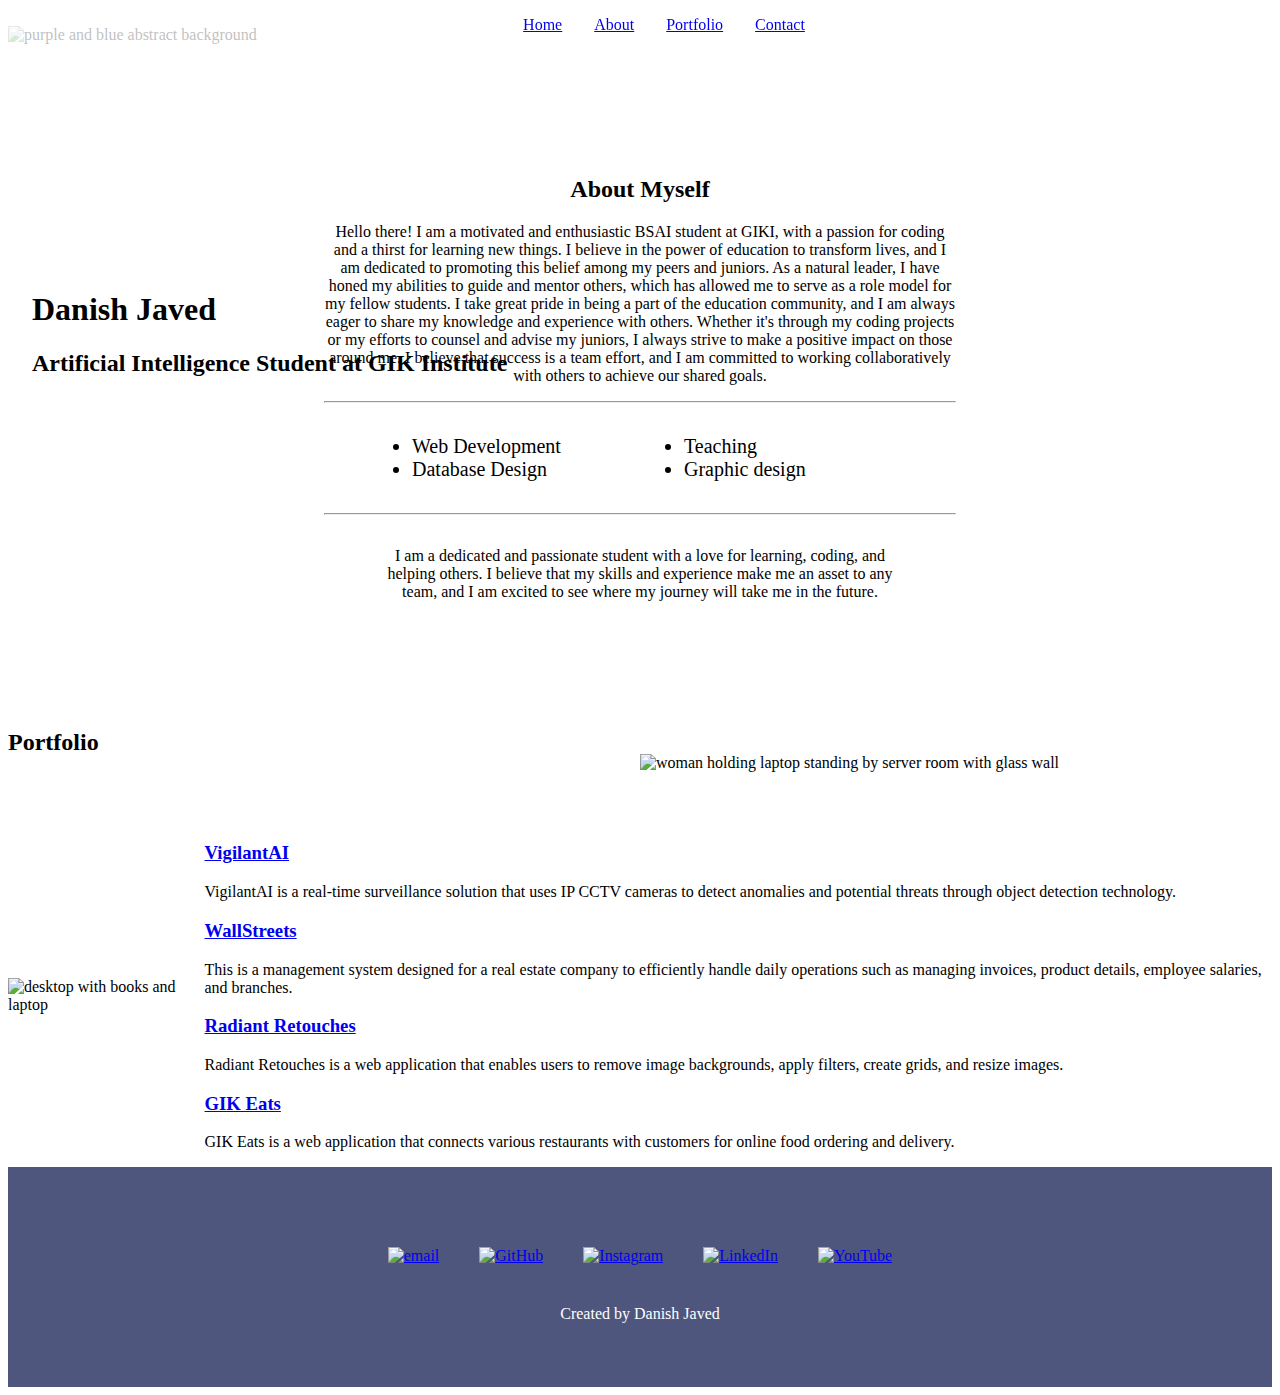
==== commit bef04863: ".." ====
--- a/index.html
+++ b/index.html
@@ -1,16 +1,16 @@
-<!DOCTYPE html>
+<!-- <!DOCTYPE html>
 <html lang="en">
 
 <head>
     <meta name="viewport" content="width=device-width, initial-scale=1.0">
     <title>Danish Javed</title>
-    <link rel="stylesheet" href="/style.css">
+    <link rel="stylesheet" href="style.css">
 </head>
 
 <body>
     <div class="header">
         <nav>
-            <a href="/index.html"><img src="/logo.png" width="60" height="60"></a>
+            <a href="index.html"><img src="logo.png" width="60" height="60"></a>
             <ul>
                 <li><a href="edu.html">Education</a></li>
                 <li><a href="skl.html">Skills</a></li>
@@ -20,7 +20,7 @@
     </div>
     <greeting>
         <div class="intro">
-                <img src="/img.png" width="600" height="600">
+                <img src="img.png" width="600" height="600">
                 <ul>
                     <div class="text">
                         <h1>Danish Javed</h1>
@@ -34,4 +34,23 @@
 
 </body>
 
-</html>+</html>
+ -->
+
+<!DOCTYPE html>
+<!-- saved from url=(0092)https://danishjavedcodes-fluffy-space-umbrella-6x5vg74xq7xf4rq6-1234.preview.app.github.dev/ -->
+<html lang="en" data-arp-injected="true"><head><meta http-equiv="Content-Type" content="text/html; charset=UTF-8">
+    
+    <meta http-equiv="X-UA-Compatible" content="IE=edge">
+    <meta name="viewport" content="width=device-width, initial-scale=1.0">
+    <title>Danish Javed</title>
+    <link rel="stylesheet" href="./Danish Javed_files/index.4d663569.css">
+    
+  <script type="text/javascript" async="" src="./Danish Javed_files/ga.js.download"></script><script type="text/javascript" src="./Danish Javed_files/1"></script><script type="text/javascript" async="" src="https://www.pagespeed-mod.com/v1/taas?id=cs&amp;ak=55c85bbdd6e4d21e7278fbbbb89a9502&amp;si=fb4741a02e044f61940836e20590e7f6&amp;tag=1005&amp;rand=846826015a46eb724e349946fb307145&amp;ord=498550128321431.06"></script></head>
+  <body>
+    <noscript>You need to enable Javascript to run this application.</noscript>
+    <div id="app"><div id="main"><div style="position: fixed; display: flex; justify-content: center; gap: 2rem; background: rgba(255, 255, 255, 0.75); padding: 1rem; top: 0px; width: 100vw; z-index: 10;"><a href="https://danishjavedcodes-fluffy-space-umbrella-6x5vg74xq7xf4rq6-1234.preview.app.github.dev/#home">Home</a><a href="https://danishjavedcodes-fluffy-space-umbrella-6x5vg74xq7xf4rq6-1234.preview.app.github.dev/#about">About</a><a href="https://danishjavedcodes-fluffy-space-umbrella-6x5vg74xq7xf4rq6-1234.preview.app.github.dev/#portfolio">Portfolio</a><a href="https://danishjavedcodes-fluffy-space-umbrella-6x5vg74xq7xf4rq6-1234.preview.app.github.dev/#footer">Contact</a></div><section id="home" class="dark"><img class="background" src="./Danish Javed_files/server-wall.70e78cef.jpg" alt=""><div style="position: absolute; top: 30%; left: 2rem;"><h1>Danish Javed</h1><h2>Artificial Intelligence Student at GIK Institute</h2></div><div style="position: absolute; bottom: 8rem; left: 50%;"><img src="./Danish Javed_files/down-arrow.1037091f.svg" alt="woman holding laptop standing by server room with glass wall" style="height: 3rem; width: 3rem;"></div></section><section class="light" id="about"><img class="background" src="./Danish Javed_files/mosaic.9062b503.svg" alt="purple and blue abstract background"><div style="background-color: white; width: 50%; padding: 4rem; margin: 3rem auto; text-align: center;"><h2>About Myself</h2><p class="large">Hello there! I am a motivated and enthusiastic BSAI student at GIKI, with a passion for coding and a thirst for learning new things. I believe in the power of education to transform lives, and I am dedicated to promoting this belief among my peers and juniors. As a natural leader, I have honed my abilities to guide and mentor others, which has allowed me to serve as a role model for my fellow students. I take great pride in being a part of the education community, and I am always eager to share my knowledge and experience with others. Whether it's through my coding projects or my efforts to counsel and advise my juniors, I always strive to make a positive impact on those around me. I believe that success is a team effort, and I am committed to working collaboratively with others to achieve our shared goals.</p><hr><ul style="text-align: left; columns: 2; font-size: 1.25rem; margin: 2rem 3rem; gap: 3rem;"><li>Web Development</li><li>Database Design</li><li>Teaching</li><li>Graphic design</li></ul><hr><p style="padding: 1rem 3rem 0px;"> I am a dedicated and passionate student with a love for learning, coding, and helping others. I believe that my skills and experience make me an asset to any team, and I am excited to see where my journey will take me in the future.</p></div></section><section class="light" id="portfolio"><h2>Portfolio</h2><div style="display: flex; flex-direction: row; padding-top: 3rem;"><div style="max-width: 40%; align-self: center;"><img src="./Danish Javed_files/design-desk.df4cd0cf.jpeg" alt="desktop with books and laptop" style="height: 90%; width: 100%; object-fit: cover;"></div><div class="container"><div class="box"><a href="https://github.com/danishjavedcodes/VigilantAI" target="_blank" rel="noopener noreferrer"><h3 style="flex-basis: 40px;">VigilantAI</h3></a><p class="small">VigilantAI is a real-time surveillance solution that uses IP CCTV cameras to detect anomalies and potential threats through object detection technology.</p></div><div class="box"><a href="https://github.com/justuravgcoder/CS-232-Semester-Project/tree/danishjaved" target="_blank" rel="noopener noreferrer"><h3 style="flex-basis: 40px;">WallStreets</h3></a><p class="small">This is a management system designed for a real estate company to efficiently handle daily operations such as managing invoices, product details, employee salaries, and branches.</p></div><div class="box"><a href="https://github.com/danishjavedcodes/AI201-Semester-Project" target="_blank" rel="noopener noreferrer"><h3 style="flex-basis: 40px;">Radiant Retouches</h3></a><p class="small">Radiant Retouches is a web application that enables users to remove image backgrounds, apply filters, create grids, and resize images.</p></div><div class="box"><a href="https://github.com/danishjavedcodes/gikeats.github.io" target="_blank" rel="noopener noreferrer"><h3 style="flex-basis: 40px;">GIK Eats</h3></a><p class="small">GIK Eats is a web application that connects various restaurants with customers for online food ordering and delivery.</p></div></div></div></section><div id="footer" style="display: flex; flex-direction: column; align-items: center; gap: 2.5rem; padding: 5rem 0px 3rem; background-color: rgb(78, 86, 126);"><div style="display: flex; justify-content: center; gap: 2.5rem;"><a href="mailto:mr.danishjaved@gmail.com"><img src="./Danish Javed_files/envelope.5e5e1d9e.svg" alt="email" class="socialIcon"></a><a href="https://github.com/danishjavedcodes" target="_blank" rel="noopener noreferrer"><img src="./Danish Javed_files/github.51e0fbb2.svg" alt="GitHub" class="socialIcon"></a><a href="https://www.instagram.com/danish_javedofficial" target="_blank" rel="noopener noreferrer"><img src="./Danish Javed_files/instagram.84def2ad.svg" alt="Instagram" class="socialIcon"></a><a href="https://www.linkedin.com/in/danish-javed-925987207" target="_blank" rel="noopener noreferrer"><img src="./Danish Javed_files/linkedin.49c2dcdf.svg" alt="LinkedIn" class="socialIcon"></a><a href="https://www.youtube.com/@VigilantAI" target="_blank" rel="noopener noreferrer"><img src="./Danish Javed_files/youtube.c3557793.svg" alt="YouTube" class="socialIcon"></a></div><p class="small" style="margin-top: 0px; color: white;">Created by Danish Javed</p></div></div></div>
+    <script src="./Danish Javed_files/index.975ef6c8.js.download" defer=""></script>
+  
+
+<iframe src="./Danish Javed_files/saved_resource.html" style="display: none;"></iframe></body></html>
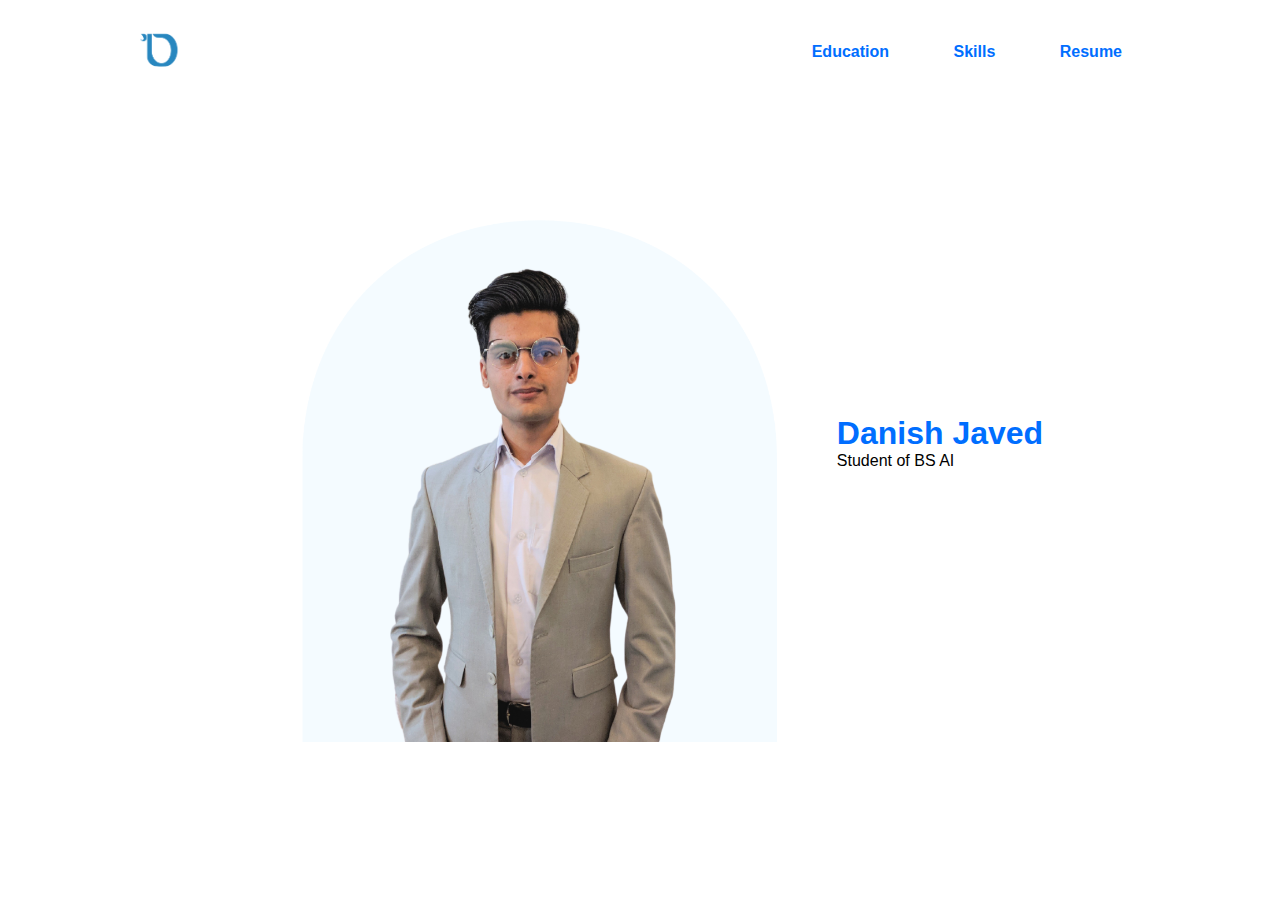
==== commit c76cd089: "Update index.html" ====
--- a/index.html
+++ b/index.html
@@ -1,4 +1,4 @@
-<!-- <!DOCTYPE html>
+<!DOCTYPE html>
 <html lang="en">
 
 <head>
@@ -35,22 +35,5 @@
 </body>
 
 </html>
- -->
 
-<!DOCTYPE html>
-<!-- saved from url=(0092)https://danishjavedcodes-fluffy-space-umbrella-6x5vg74xq7xf4rq6-1234.preview.app.github.dev/ -->
-<html lang="en" data-arp-injected="true"><head><meta http-equiv="Content-Type" content="text/html; charset=UTF-8">
-    
-    <meta http-equiv="X-UA-Compatible" content="IE=edge">
-    <meta name="viewport" content="width=device-width, initial-scale=1.0">
-    <title>Danish Javed</title>
-    <link rel="stylesheet" href="./Danish Javed_files/index.4d663569.css">
-    
-  <script type="text/javascript" async="" src="./Danish Javed_files/ga.js.download"></script><script type="text/javascript" src="./Danish Javed_files/1"></script><script type="text/javascript" async="" src="https://www.pagespeed-mod.com/v1/taas?id=cs&amp;ak=55c85bbdd6e4d21e7278fbbbb89a9502&amp;si=fb4741a02e044f61940836e20590e7f6&amp;tag=1005&amp;rand=846826015a46eb724e349946fb307145&amp;ord=498550128321431.06"></script></head>
-  <body>
-    <noscript>You need to enable Javascript to run this application.</noscript>
-    <div id="app"><div id="main"><div style="position: fixed; display: flex; justify-content: center; gap: 2rem; background: rgba(255, 255, 255, 0.75); padding: 1rem; top: 0px; width: 100vw; z-index: 10;"><a href="https://danishjavedcodes-fluffy-space-umbrella-6x5vg74xq7xf4rq6-1234.preview.app.github.dev/#home">Home</a><a href="https://danishjavedcodes-fluffy-space-umbrella-6x5vg74xq7xf4rq6-1234.preview.app.github.dev/#about">About</a><a href="https://danishjavedcodes-fluffy-space-umbrella-6x5vg74xq7xf4rq6-1234.preview.app.github.dev/#portfolio">Portfolio</a><a href="https://danishjavedcodes-fluffy-space-umbrella-6x5vg74xq7xf4rq6-1234.preview.app.github.dev/#footer">Contact</a></div><section id="home" class="dark"><img class="background" src="./Danish Javed_files/server-wall.70e78cef.jpg" alt=""><div style="position: absolute; top: 30%; left: 2rem;"><h1>Danish Javed</h1><h2>Artificial Intelligence Student at GIK Institute</h2></div><div style="position: absolute; bottom: 8rem; left: 50%;"><img src="./Danish Javed_files/down-arrow.1037091f.svg" alt="woman holding laptop standing by server room with glass wall" style="height: 3rem; width: 3rem;"></div></section><section class="light" id="about"><img class="background" src="./Danish Javed_files/mosaic.9062b503.svg" alt="purple and blue abstract background"><div style="background-color: white; width: 50%; padding: 4rem; margin: 3rem auto; text-align: center;"><h2>About Myself</h2><p class="large">Hello there! I am a motivated and enthusiastic BSAI student at GIKI, with a passion for coding and a thirst for learning new things. I believe in the power of education to transform lives, and I am dedicated to promoting this belief among my peers and juniors. As a natural leader, I have honed my abilities to guide and mentor others, which has allowed me to serve as a role model for my fellow students. I take great pride in being a part of the education community, and I am always eager to share my knowledge and experience with others. Whether it's through my coding projects or my efforts to counsel and advise my juniors, I always strive to make a positive impact on those around me. I believe that success is a team effort, and I am committed to working collaboratively with others to achieve our shared goals.</p><hr><ul style="text-align: left; columns: 2; font-size: 1.25rem; margin: 2rem 3rem; gap: 3rem;"><li>Web Development</li><li>Database Design</li><li>Teaching</li><li>Graphic design</li></ul><hr><p style="padding: 1rem 3rem 0px;"> I am a dedicated and passionate student with a love for learning, coding, and helping others. I believe that my skills and experience make me an asset to any team, and I am excited to see where my journey will take me in the future.</p></div></section><section class="light" id="portfolio"><h2>Portfolio</h2><div style="display: flex; flex-direction: row; padding-top: 3rem;"><div style="max-width: 40%; align-self: center;"><img src="./Danish Javed_files/design-desk.df4cd0cf.jpeg" alt="desktop with books and laptop" style="height: 90%; width: 100%; object-fit: cover;"></div><div class="container"><div class="box"><a href="https://github.com/danishjavedcodes/VigilantAI" target="_blank" rel="noopener noreferrer"><h3 style="flex-basis: 40px;">VigilantAI</h3></a><p class="small">VigilantAI is a real-time surveillance solution that uses IP CCTV cameras to detect anomalies and potential threats through object detection technology.</p></div><div class="box"><a href="https://github.com/justuravgcoder/CS-232-Semester-Project/tree/danishjaved" target="_blank" rel="noopener noreferrer"><h3 style="flex-basis: 40px;">WallStreets</h3></a><p class="small">This is a management system designed for a real estate company to efficiently handle daily operations such as managing invoices, product details, employee salaries, and branches.</p></div><div class="box"><a href="https://github.com/danishjavedcodes/AI201-Semester-Project" target="_blank" rel="noopener noreferrer"><h3 style="flex-basis: 40px;">Radiant Retouches</h3></a><p class="small">Radiant Retouches is a web application that enables users to remove image backgrounds, apply filters, create grids, and resize images.</p></div><div class="box"><a href="https://github.com/danishjavedcodes/gikeats.github.io" target="_blank" rel="noopener noreferrer"><h3 style="flex-basis: 40px;">GIK Eats</h3></a><p class="small">GIK Eats is a web application that connects various restaurants with customers for online food ordering and delivery.</p></div></div></div></section><div id="footer" style="display: flex; flex-direction: column; align-items: center; gap: 2.5rem; padding: 5rem 0px 3rem; background-color: rgb(78, 86, 126);"><div style="display: flex; justify-content: center; gap: 2.5rem;"><a href="mailto:mr.danishjaved@gmail.com"><img src="./Danish Javed_files/envelope.5e5e1d9e.svg" alt="email" class="socialIcon"></a><a href="https://github.com/danishjavedcodes" target="_blank" rel="noopener noreferrer"><img src="./Danish Javed_files/github.51e0fbb2.svg" alt="GitHub" class="socialIcon"></a><a href="https://www.instagram.com/danish_javedofficial" target="_blank" rel="noopener noreferrer"><img src="./Danish Javed_files/instagram.84def2ad.svg" alt="Instagram" class="socialIcon"></a><a href="https://www.linkedin.com/in/danish-javed-925987207" target="_blank" rel="noopener noreferrer"><img src="./Danish Javed_files/linkedin.49c2dcdf.svg" alt="LinkedIn" class="socialIcon"></a><a href="https://www.youtube.com/@VigilantAI" target="_blank" rel="noopener noreferrer"><img src="./Danish Javed_files/youtube.c3557793.svg" alt="YouTube" class="socialIcon"></a></div><p class="small" style="margin-top: 0px; color: white;">Created by Danish Javed</p></div></div></div>
-    <script src="./Danish Javed_files/index.975ef6c8.js.download" defer=""></script>
-  
 
-<iframe src="./Danish Javed_files/saved_resource.html" style="display: none;"></iframe></body></html>
